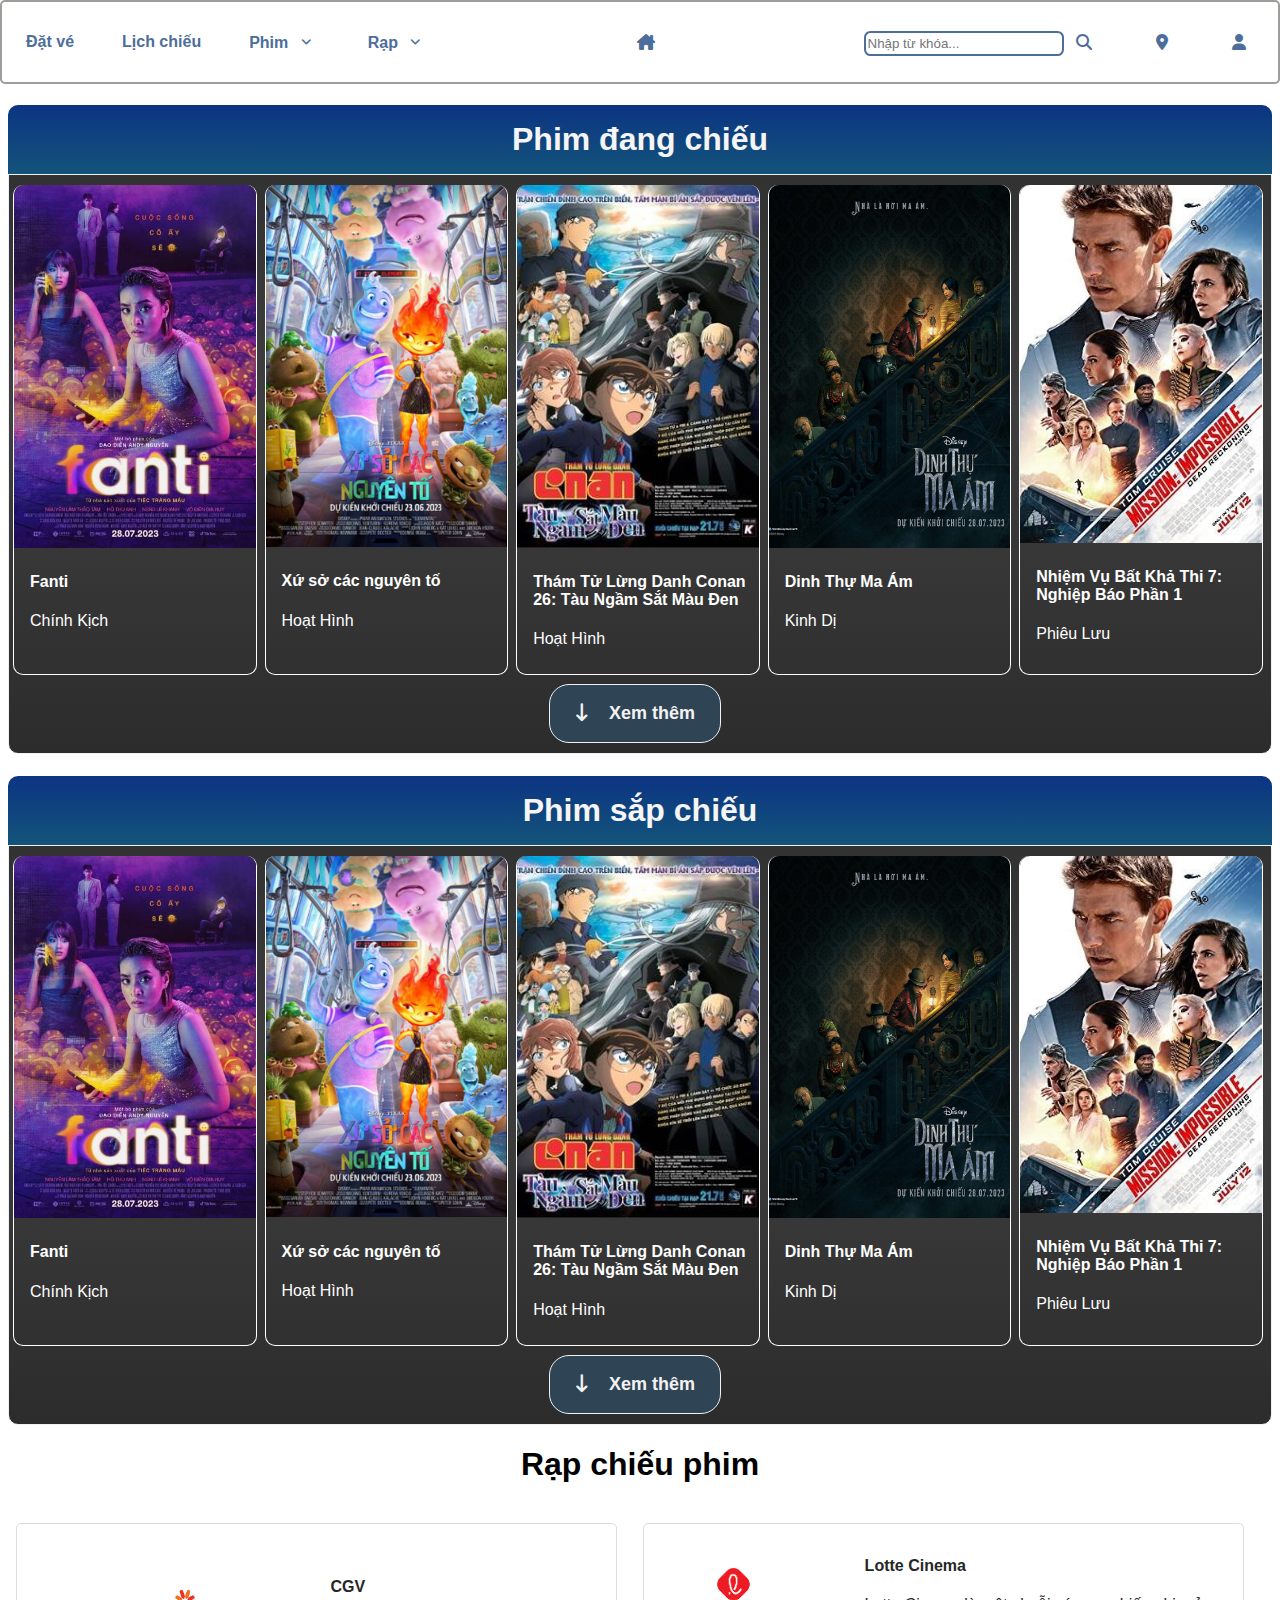
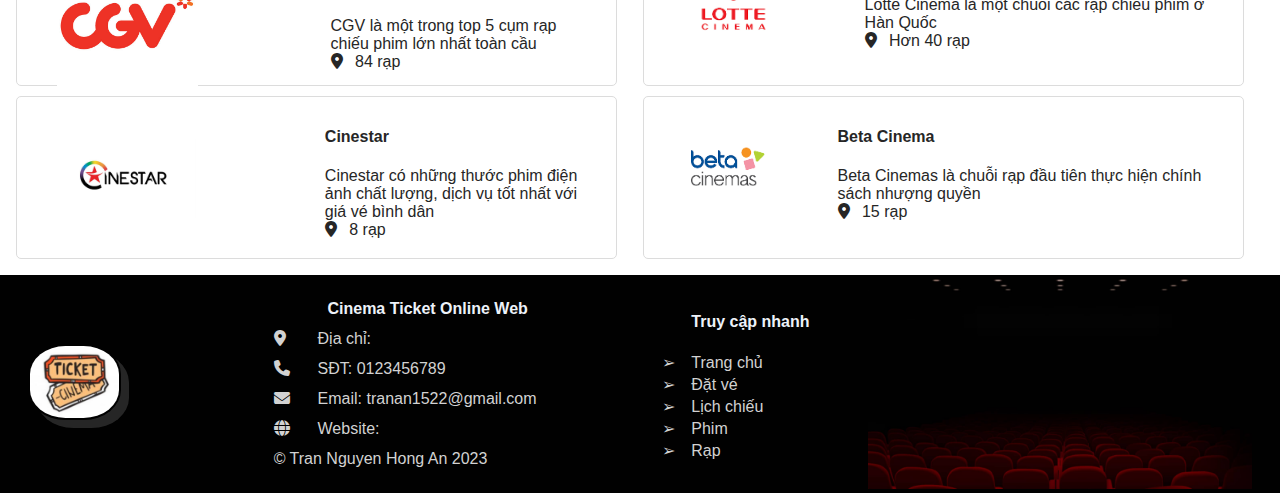
==== index.html @ 23fdff4d "update index2" ====
<!DOCTYPE html>
<html lang="en">
<head>
    <meta charset="UTF-8">
    <meta name="viewport" content="width=device-width, initial-scale=1.0">
    <meta http-equiv="refesh" content="1800">
    <meta name="keywords" content="vé xem phim online, đặt vé phim trực tuyến, mua vé xem phim, vé xem phim trực tuyến"/>
    <meta name="description" content="Đặt vé xem phim trực tuyến"/>
    <title>Cinema Ticket Online Web</title>
    <link rel="shotcut icon" href="imanges/iconTicket.png"/>
    <link href="css/index.css" rel="stylesheet"/>
    <link href="https://cdnjs.cloudflare.com/ajax/libs/font-awesome/6.4.0/css/all.min.css" rel="stylesheet"/>
    <script src="js/code.jquery.com_jquery-3.7.0.min.js"></script>
    <script src="js/default.js"></script>
</head>

<body>
    <a href="javascript:;" id="go">
        <i class="fa-solid fa-arrow-turn-up fa-xl"></i>
    </a>
    <nav class="flex between" id="menu">
        <ul class="left menu flex">
            <li><a href="#">Đặt vé</a></li>
            <li><a href="#">Lịch chiếu</a></li>
            <li class="sub">
                <a href="#">Phim 
                    <i class="fa-solid fa-angle-down fa-xs"></i>
                </a>

                <ul class="submenu menu">
                    <li><a href="#">Phim đang chiếu</a></li>
                    <li><a href="#">Phim sắp chiếu</a></li>
                </ul>
            </li>
            <li class="sub">
                <a href="#">Rạp
                    <i class="fa-solid fa-angle-down fa-xs"></i>
                </a>

                <ul class="submenu menu">
                    <li><a href="#">CGV</a></li>
                    <li><a href="#">Lotte Cinema</a></li>
                </ul>
                
            </li>
        </ul>

        <ul class="menu">
            <li>
                <a href="#">
                    <i class="fa-solid fa-house-chimney"></i></a></li>
        </ul>

        <ul class="right menu flex">
            <li class="search">
                <a href="#">
                    <input type="search" placeholder="Nhập từ khóa..."/>
                    <i class="fa-solid fa-magnifying-glass"></i>
                </a>
            </li>
            <li><a href="#"><i class="fa-solid fa-location-dot"></i></a></li>
            <li><a href="#"><i class="fa-solid fa-user"></i></a></li>
        </ul>
    </nav>
    <main>
        <section>
            <h1 class="subject">Phim đang chiếu</h1>
            <div class="movies flex">
                <div class="movie">
                    <a href="#">
                        <div>
                            <div><img src="imanges/movies/Fanti.jpeg" alt="Film"/></div>
                            <div class="content-mv">
                                <h4>Fanti</h4>
                                <div>Chính Kịch</div>
                            </div>
                        </div>
                    </a>
                </div>
                
                <div class="movie">
                    <a href="#">
                        <div>
                            <div><img src="imanges/movies/XSCNT.jpg" alt="Film"/></div>
                            <div class="content-mv">
                                <h4>Xứ sở các nguyên tố</h4>
                                <div>Hoạt Hình</div>
                            </div>
                        </div>
                    </a>
                </div>

                <div class="movie">
                    <a href="#">
                        <div>
                            <div><img src="imanges/movies/TTLDCN.jpg" alt="Film"/></div>
                            <div class="content-mv">
                                <h4>Thám Tử Lừng Danh Conan 26: Tàu Ngầm Sắt Màu Đen</h4>
                                <div>Hoạt Hình</div>
                            </div>
                        </div>
                    </a>
                </div>

                <div class="movie">

                    <a href="#">
                        <div>
                            <div><img src="imanges/movies/DTMA.jpg" alt="Film"/></div>
                            <div class="content-mv">
                                <h4>Dinh Thự Ma Ám</h4>
                                <div>Kinh Dị</div>
                            </div>
                        </div>
                    </a>
                </div>

                <div class="movie">
                    <a href="#">
                        <div>
                            <div><img src="imanges/movies/NVBKT.jpg" alt="Film"/></div>
                            <div class="content-mv">
                                <h4>Nhiệm Vụ Bất Khả Thi 7: Nghiệp Báo Phần 1</h4>
                                <div>Phiêu Lưu</div>
                            </div>
                        </div>
                    </a>
                </div>

                <div class="btn"><a href="#">
                    <button type="button" class="flex">
                        <div><i class="fa-solid fa-arrow-down-long"></i></div>
                        &nbsp;&nbsp;&nbsp;&nbsp;Xem thêm</button></a>
                </div>
            </div>
        </section>

        <section>
            <h1 class="subject">Phim sắp chiếu</h1>
            <div class="movies flex">
                <div class="movie">
                    <a href="#">
                        <div>
                            <div><img src="imanges/movies/Fanti.jpeg" alt="Film"/></div>
                            <div class="content-mv">
                                <h4>Fanti</h4>
                                <div>Chính Kịch</div>
                            </div>
                        </div>
                    </a>
                </div>
                
                <div class="movie">
                    <a href="#">
                        <div>
                            <div><img src="imanges/movies/XSCNT.jpg" alt="Film"/></div>
                            <div class="content-mv">
                                <h4>Xứ sở các nguyên tố</h4>
                                <div>Hoạt Hình</div>
                            </div>
                        </div>
                    </a>
                </div>

                <div class="movie">
                    <a href="#">
                        <div>
                            <div><img src="imanges/movies/TTLDCN.jpg" alt="Film"/></div>
                            <div class="content-mv">
                                <h4>Thám Tử Lừng Danh Conan 26: Tàu Ngầm Sắt Màu Đen</h4>
                                <div>Hoạt Hình</div>
                            </div>
                        </div>
                    </a>
                </div>

                <div class="movie">
                    <a href="#">
                        <div>
                            <div><img src="imanges/movies/DTMA.jpg" alt="Film"/></div>
                            <div class="content-mv">
                                <h4>Dinh Thự Ma Ám</h4>
                                <div>Kinh Dị</div>
                            </div>
                        </div>
                    </a>
                </div>

                <div class="movie">
                    <a href="#">
                        <div>
                            <div><img src="imanges/movies/NVBKT.jpg" alt="Film"/></div>
                            <div class="content-mv">
                                <h4>Nhiệm Vụ Bất Khả Thi 7: Nghiệp Báo Phần 1</h4>
                                <div>Phiêu Lưu</div>
                            </div>
                        </div>
                    </a>
                </div>
                
                <div class="btn"><a href="#">
                    <button type="button" class="flex">
                        <div><i class="fa-solid fa-arrow-down-long"></i></div>
                        &nbsp;&nbsp;&nbsp;&nbsp;Xem thêm</button></a>
                </div>
            </div>
        </section>

        <section>
            <h1 style="text-align: center;">Rạp chiếu phim</h1>
            <div>
                <div class="cinemas flex between">
                    <div class="cinema">
                        <a href="#">
                            <div class="flex">
                                <div><img src="imanges/cinemas/CGV.jpg" alt="CGV"/></div>
                                <div class="content-cm">
                                    <h4>CGV</h4>
                                    <div>CGV là một trong top 5 cụm rạp chiếu phim lớn nhất toàn cầu</div>
                                    <div><i class="fa-solid fa-location-dot"></i>&ensp; 84 rạp</div>
                                </div>
                            </div>
                        </a>
                    </div>

                    <div class="cinema">
                        <a href="#">
                            <div class="flex">
                                <div><img src="imanges/cinemas/lotte.png" alt="Lotte"/></div>
                                <div class="content-cm">
                                    <h4>Lotte Cinema</h4>
                                    <div>Lotte Cinema là một chuỗi các rạp chiếu phim ở Hàn Quốc</div>
                                    <div><i class="fa-solid fa-location-dot"></i>&ensp; Hơn 40 rạp</div>
                                </div>
                            </div>
                        </a>
                    </div>

                    <div class="cinema">
                        <a href="#">
                            <div class="flex">
                                <div><img src="imanges/cinemas/cinestar.jpg" alt="Cinestar"/></div>
                                <div class="content-cm">
                                    <h4>Cinestar</h4>
                                    <div>Cinestar có những thước phim điện ảnh chất lượng, dịch vụ tốt nhất với giá vé bình dân</div>
                                    <div><i class="fa-solid fa-location-dot"></i>&ensp; 8 rạp</div>
                                </div>
                            </div>
                        </a>
                    </div>

                    <div class="cinema">
                        <a href="#">
                            <div class="flex">
                                <div><img src="imanges/cinemas/beta.png" alt="Beta Cinema"/></div>
                                <div class="content-cm">
                                    <h4>Beta Cinema</h4>
                                    <div>Beta Cinemas là chuỗi rạp đầu tiên thực hiện chính sách nhượng quyền</div>
                                    <div><i class="fa-solid fa-location-dot"></i>&ensp; 15 rạp</div>
                                </div>
                            </div>
                        </a>
                    </div>
                </div>
            </div>
        </section>
    </main>
    <aside></aside>
    <footer>
        <div class="flex">
            <div class="imgFooter"><img src="imanges/logo.jpg" alt="LOGO"></div>

            <div>
                <table>
                    <tr>
                       <th colspan="2" style="color: #edf2f9;">Cinema Ticket Online Web</th>
                    </tr>
                    <tr>
                        <td><i class="fa-solid fa-location-dot"></i></td>
                        <td>&ensp; Địa chỉ: </td>
                    </tr>
                    <tr>
                        <td><i class="fa-solid fa-phone"></i></td>
                        <td>&ensp; SĐT: 0123456789</td>
                    </tr>
                    <tr>
                        <td><i class="fa-solid fa-envelope"></i></td>
                        <td><a href="mailto:tranan1522@gmail.com" class="link">&ensp; Email: tranan1522@gmail.com</a></td>
                    </tr>
                    <tr>
                        <td><i class="fa-solid fa-globe"></i></td>
                        <td><a href="#" class="link">&ensp; Website: </a></td>
                    </tr>
                    <tr><td colspan="2">&copy; Tran Nguyen Hong An 2023</td></tr>
                </table>
            </div>

            <div>
                <ul class="list-ft">
                    <li><h4>Truy cập nhanh</h4></li>
                    <li><a href="#">Trang chủ</a></li>
                    <li><a href="#">Đặt vé</a></li>
                    <li><a href="#">Lịch chiếu</a></li>
                    <li><a href="#">Phim</a></li>
                    <li><a href="#">Rạp</a></li>
                </ul>
            </div>

            <div class="footer"><img src="imanges/rapPhim.jpg" alt="cinema" id="cinema"></div>
        </div>
    </footer>
</body>

</html>
---- css/index.css ----
body {
    font-family: Arial, Helvetica, sans-serif;
    margin: 0;
}

nav {
    border: 2px solid #9e9d99;
    border-radius: 5px;
    background-color: white;
}

.flex {
    display: flex;
    align-items: center;
}

.between {
    justify-content: space-between;
}

/*MENU*/
ul.menu {
    list-style-type: none;
    text-align: center;
    margin: 0;
    padding: 0;
}

ul.menu > li > a {
    display: block;
    padding: 1.5rem;
    text-decoration: none;
    color: #4d6e9b;
    font-weight: bold;
    
}

/*hover*/
ul.menu > li > a:hover {
    color: #265078;
    font-size: larger;
    font-weight: bolder;
}

ul > li > a > i.fa-solid {
    color: #4d6e9b;
    padding: 0.5rem;
}

ul > li > a:hover i.fa-solid {
    color: #265078;
}

/*submenu*/
ul.submenu { 
    display: none;
    position: absolute;
    background-color: #f3f1f4 !important;
    width: 200px;
    border-radius: 2rem;
    text-align: left;
    z-index: 2;
}

.submenu::after {
    border-style: solid;
    border-color: transparent transparent #f3f1f4 transparent;
    border-width: 10px;
    position: absolute;
    bottom: 100%;
    content: "";
    width: 0;
    height: 0;
    left: 34px;
}

/* chưa vào được */
ul.menu li.sub:hover ul.submenu { 
    display: block !important;
    padding: 0.375rem 1.5rem;
    clear: both;
    font-weight: initial;
    color: #6e84a3;
    white-space: nowrap;
    background-color: transparent;
    border: 0;
}

/*Search*/
ul > li.search  > a > input{
    border-radius: 0.4rem ;
    width: 200px;
    height: 25px;
    border-style: solid;
    border-color: #4d6e9b;
}

ul > li.search  > a:hover > input{
    border-color: #265078;
    border-width: 2.5px;
}

/*movies*/
section {
    margin: 8px;
}

div.movies {
    background: linear-gradient(to bottom, #323232 0%, #3F3F3F 40%, #1C1C1C 150%), linear-gradient(to top, rgba(255,255,255,0.40) 0%, rgba(0,0,0,0.25) 200%);
    border: 1px solid #edf2f9;
    border-radius: 0 0 10px 10px;
    flex-wrap: wrap;
}

div.movie {
    box-sizing: border-box;
    width: 19.3%;
    border: 1px solid white ;
    border-radius: 10px;
    height: 490px;
    margin: 4px;
    margin-top: 10px;
    border-top: transparent;
}

div.movie img {
    width: 100%;
    border-radius: 10px 10px 0 0;
    border-style: none;
}

div.movie a {
    text-decoration: none;
    color: white;
}

div.content-mv {
    padding-left: 1rem;
}

/*subject*/
.subject {
    text-align: center;
    background-image: linear-gradient(to top, #13547a 0%, #0c3483 100%);
    color: whitesmoke;
    margin-bottom: 0;
    padding: 1rem;
    border-bottom: none;
    border-radius: 10px 10px 0 0;
}

/*btn-more*/
div.movies > div.btn > a > button {
    color: #f2f2f2;
    font-weight: bold;
    font-size: large;
    padding: 18px 25px;
    margin-top: 5px;
    margin-bottom: 10px;
    margin-left: 540px;
    background-color: #2f4455;
    border-radius: 20px;
    border: 1px solid  #edf2f9;
}

div.btn  a {
    text-decoration: none;
    
}

i.fa-arrow-down-long {
    animation: more 1s infinite;
}

@keyframes more {
    0%, 100% {
        transform: translateY(-30%);
        animation-timing-function: cubic-bezier(.8,0,1,1);
    }
  
    50% {
        transform: none;
        animation-timing-function: cubic-bezier(0,0,.2,1);
    }
}

/* go to top */
#go {
    display: block;
    padding: 1rem;
    right: 10px;
    bottom: 10px;
    position: fixed;
    background-color: whitesmoke;
    border-radius: 50%;
    box-shadow: 0.35em 0.35em 0 0 rgba(15, 28, 63, 0.125);
    border: 1px solid #edf2f9;
}

#go i {
    color: #6f2232;
}

/*footer*/
footer {
    background-color: #010101;
    color: #d2d2d2;
}

footer div {
    justify-content: space-around;
}

div.imgFooter {
    width: 14%;
}

div.imgFooter img{
    width: 50%;
    border-radius: 40%;
    border: 2px solid transparent;
    box-shadow: 0.5em 0.5em 0 0 #262626;
}

ul.list-ft > li:first-child{
    list-style-type: none;
    color: #edf2f9;
}

ul.list-ft > li {
    list-style-type: "\27A2 \2003";
    margin: 3px;
}

.list-ft > li > a {
    text-decoration: none;
    color: #d2d2d2;
}

.list-ft > li > a:hover {
    color: #edf2f9;
    font-weight: bold;
}

div.footer {
    width: 30%;
}

div.footer img{
    width: 100%;
}

table {
    border-spacing: 10px;
    width: 330px;
}

a.link {
    text-decoration: none;
    color: #d2d2d2;
}

a.link:hover {
    color: #edf2f9;
    font-weight: bold;
}

/*cinema*/
div.cinemas {
    padding: 8px;
    flex-wrap: wrap;
}

div.cinema {
    width: 48%;
    justify-content: space-around;
    border: 1px solid gainsboro;
    border-radius: 5px;
    padding-bottom: 10px;
    padding-top: 10px;
    margin-right: 20px;
    margin-top: 10px;
    height: 141px;
}

div.cinema  img {
    width: 45%;
    border-radius: 10px 10px 0 0;
    padding-left: 40px;
    padding-top: 15px;
}

div.cinema a {
    text-decoration: none;
    color: #262626;
}

div.content-cm {
    padding-right: 2rem;
}
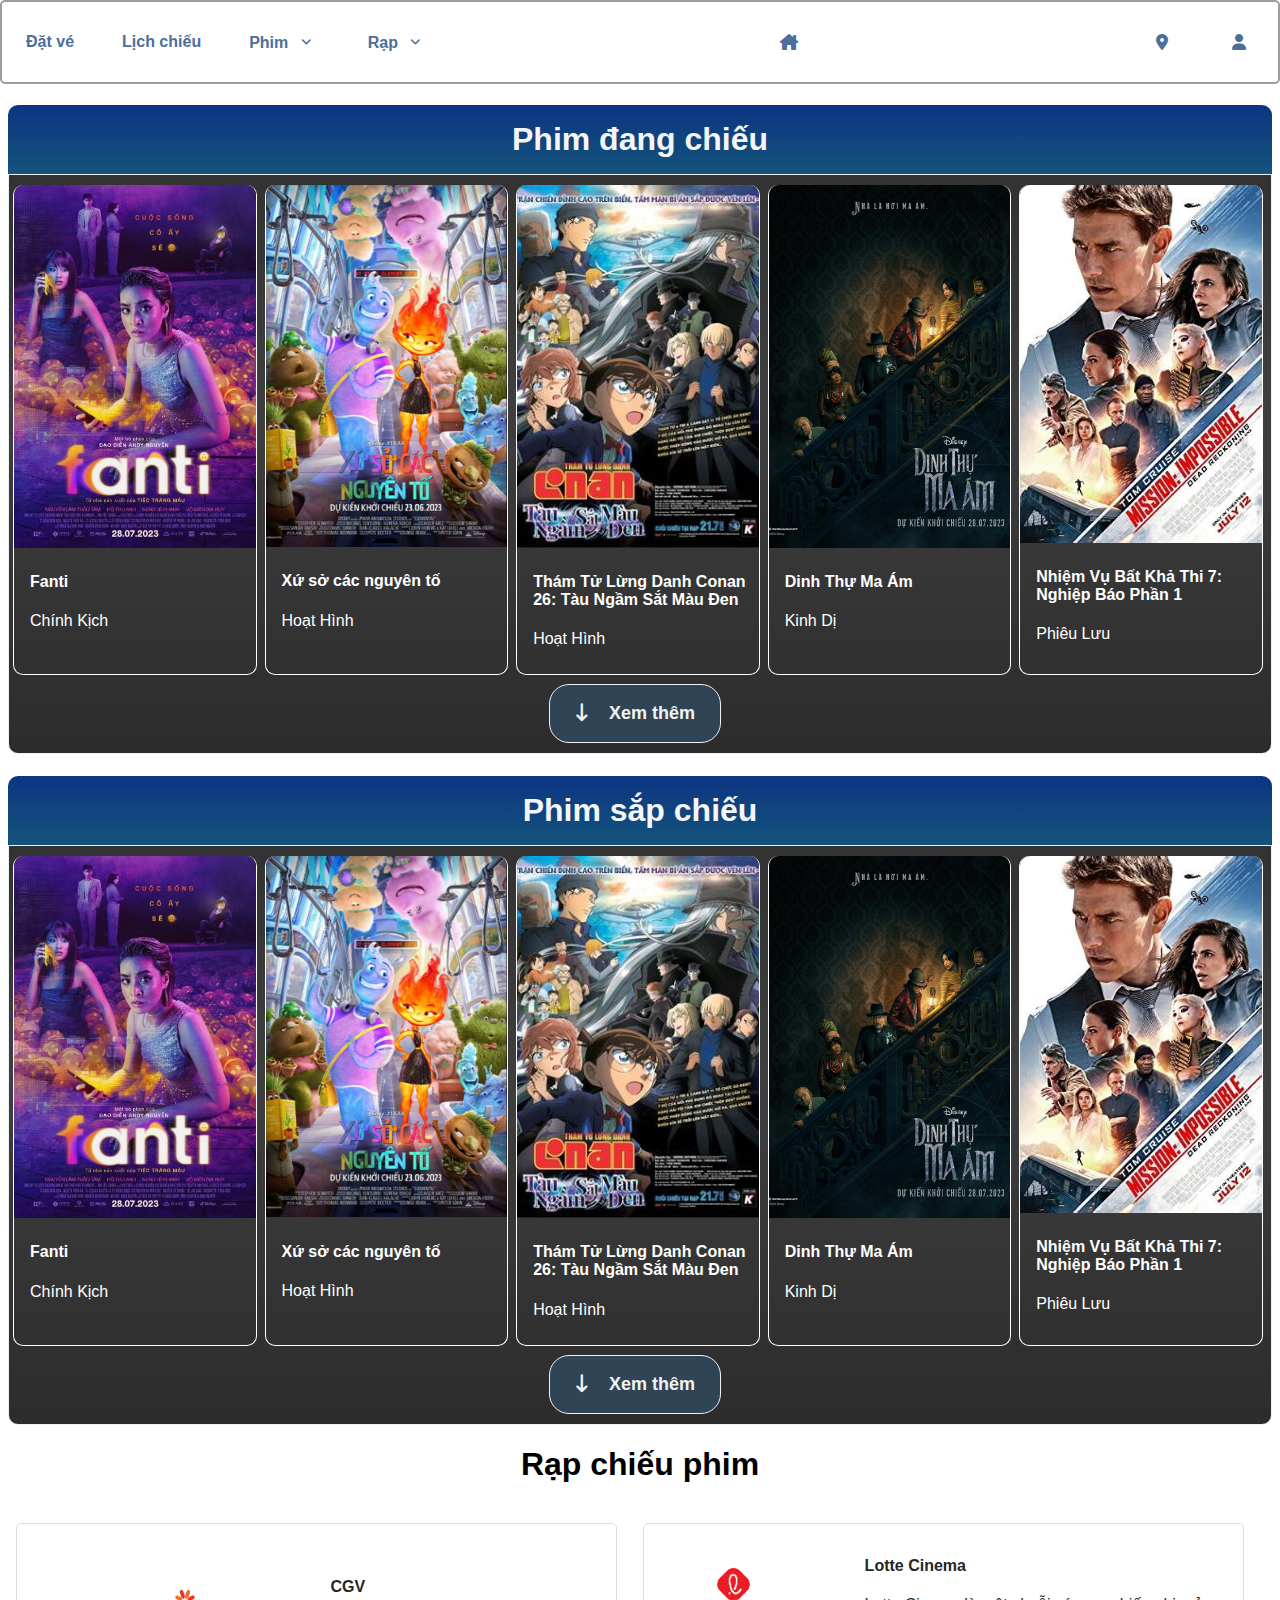
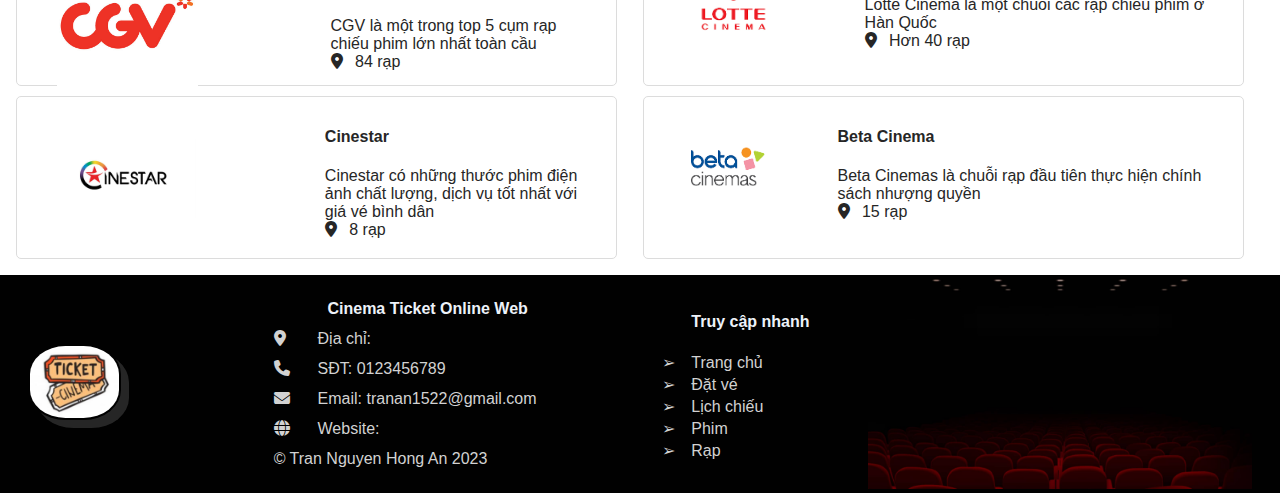
==== commit 5e4cd8a8: "update index1.html" ====
--- a/index.html
+++ b/index.html
@@ -52,12 +52,6 @@
         </ul>
 
         <ul class="right menu flex">
-            <li class="search">
-                <a href="#">
-                    <input type="search" placeholder="Nhập từ khóa..."/>
-                    <i class="fa-solid fa-magnifying-glass"></i>
-                </a>
-            </li>
             <li><a href="#"><i class="fa-solid fa-location-dot"></i></a></li>
             <li><a href="#"><i class="fa-solid fa-user"></i></a></li>
         </ul>
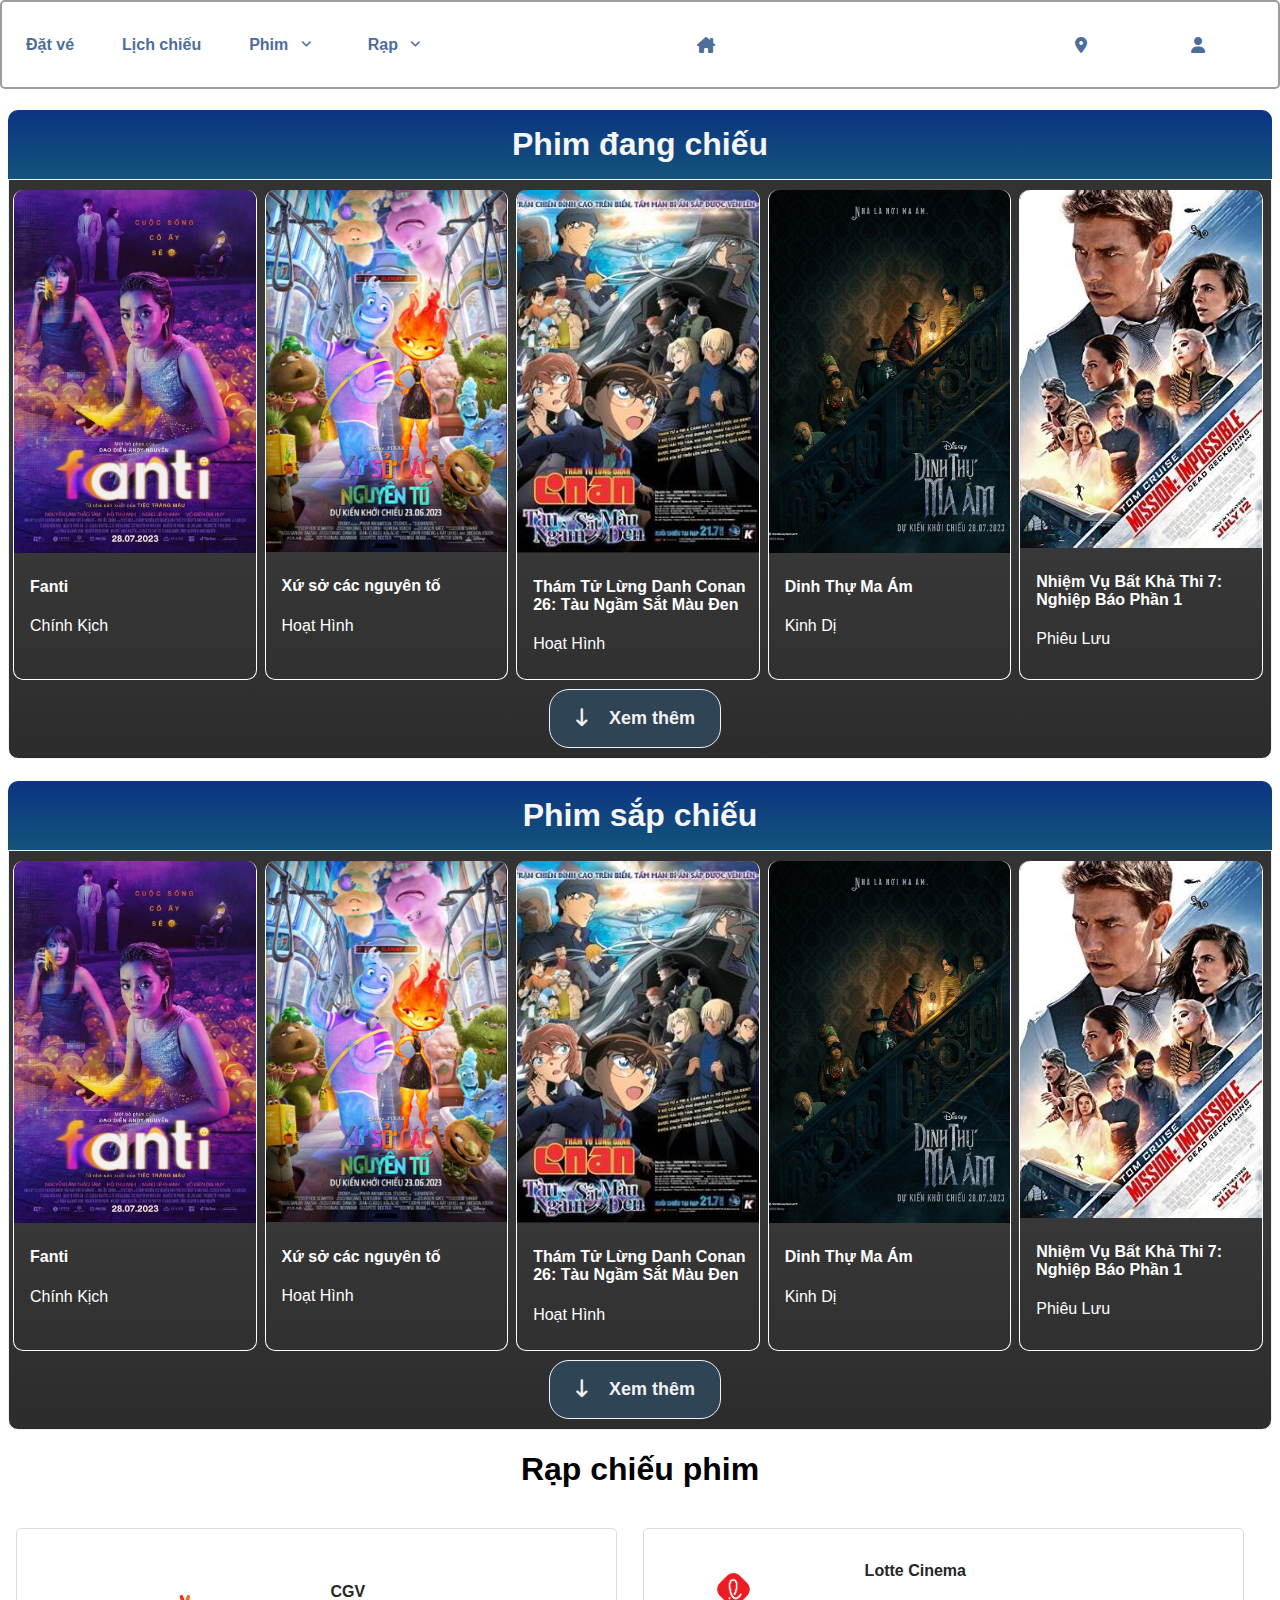
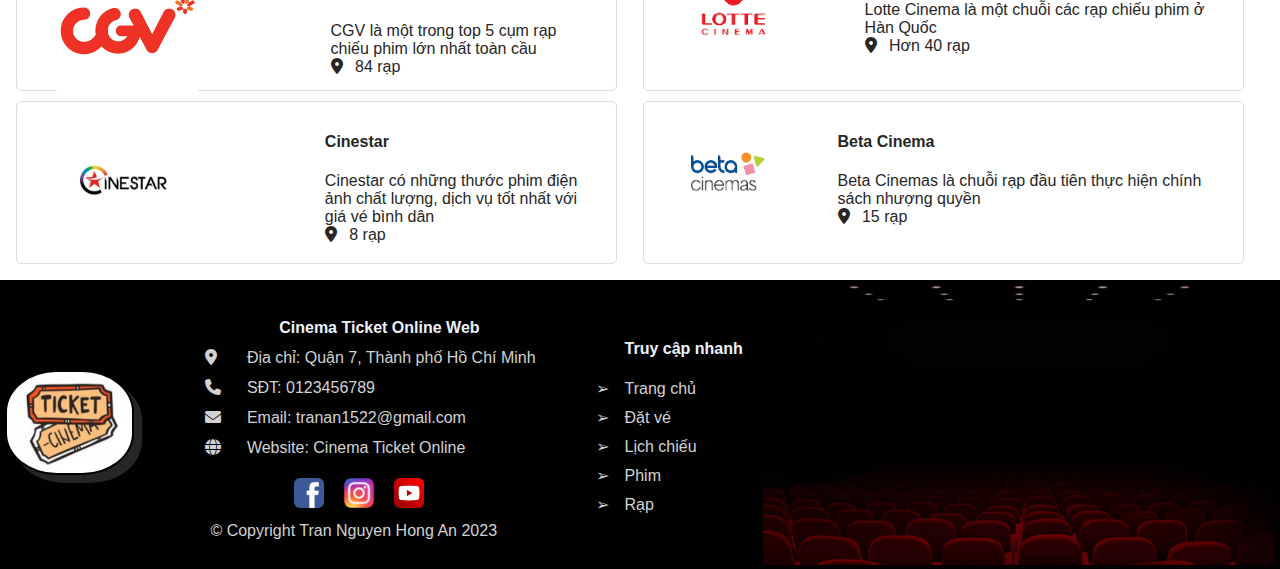
==== commit 543cac90: "update footer" ====
--- a/index.html
+++ b/index.html
@@ -8,6 +8,7 @@
     <meta name="description" content="Đặt vé xem phim trực tuyến"/>
     <title>Cinema Ticket Online Web</title>
     <link rel="shotcut icon" href="imanges/iconTicket.png"/>
+    <link href="css/default.css" rel="stylesheet"/>
     <link href="css/index.css" rel="stylesheet"/>
     <link href="https://cdnjs.cloudflare.com/ajax/libs/font-awesome/6.4.0/css/all.min.css" rel="stylesheet"/>
     <script src="js/code.jquery.com_jquery-3.7.0.min.js"></script>
@@ -15,9 +16,12 @@
 </head>
 
 <body>
-    <a href="javascript:;" id="go">
-        <i class="fa-solid fa-arrow-turn-up fa-xl"></i>
-    </a>
+    <div>
+        <a href="javascript:;" id="go">
+            <i class="fa-solid fa-arrow-turn-up fa-xl"></i>
+        </a>
+    </div>
+
     <nav class="flex between" id="menu">
         <ul class="left menu flex">
             <li><a href="#">Đặt vé</a></li>
@@ -260,6 +264,7 @@
         </section>
     </main>
     <aside></aside>
+
     <footer>
         <div class="flex">
             <div class="imgFooter"><img src="imanges/logo.jpg" alt="LOGO"></div>
@@ -271,7 +276,7 @@
                     </tr>
                     <tr>
                         <td><i class="fa-solid fa-location-dot"></i></td>
-                        <td>&ensp; Địa chỉ: </td>
+                        <td>&ensp; Địa chỉ: Quận 7, Thành phố Hồ Chí Minh</td>
                     </tr>
                     <tr>
                         <td><i class="fa-solid fa-phone"></i></td>
@@ -283,10 +288,17 @@
                     </tr>
                     <tr>
                         <td><i class="fa-solid fa-globe"></i></td>
-                        <td><a href="#" class="link">&ensp; Website: </a></td>
-                    </tr>
-                    <tr><td colspan="2">&copy; Tran Nguyen Hong An 2023</td></tr>
+                        <td><a href="https://hongan1522.github.io/CinemaTicketOnl/" class="link">&ensp; Website: Cinema Ticket Online</a></td>
+                    </tr>
                 </table>
+
+                <ul class="imgF flex">
+                    <li><a href="#"><img src="imanges/footer/fb.webp" alt="Facebook"></a></li>
+                    <li><a href="#"><img src="imanges/footer/ins.png" alt="Instagram"></a></li>
+                    <li><a href="#"><img src="imanges/footer/yt.jpg" alt="Youtube"></a></li>
+                </ul>
+
+                <div>&emsp;&copy; Copyright Tran Nguyen Hong An 2023</div>
             </div>
 
             <div>
--- a/css/default.css
+++ b/css/default.css
@@ -0,0 +1,222 @@
+body {
+    font-family: Arial, Helvetica, sans-serif;
+    margin: 0;
+}
+
+nav {
+    border: 2px solid #9e9d99;
+    border-radius: 5px;
+    background-color: white;
+    height: 85px;
+}
+
+.flex {
+    display: flex;
+    align-items: center;
+}
+
+.between {
+    justify-content: space-between;
+}
+
+/*MENU*/
+ul.menu {
+    list-style-type: none;
+    text-align: center;
+    margin: 0;
+    padding: 0;
+}
+
+ul.menu > li > a {
+    display: block;
+    padding: 1.5rem;
+    text-decoration: none;
+    color: #4d6e9b;
+    font-weight: bold;
+    
+}
+
+/*hover*/
+ul.menu > li > a:hover {
+    color: #265078;
+    font-size: larger;
+    font-weight: bolder;
+}
+
+ul > li > a > i.fa-solid {
+    color: #4d6e9b;
+    padding: 0.5rem;
+}
+
+ul > li > a:hover i.fa-solid {
+    color: #265078;
+}
+
+ul.left {
+    width: 50%;
+}
+
+ul.right {
+    width: 20%;
+    margin-left: 250px;
+}
+
+ul.right > li {
+    margin: 20px;
+}
+
+/*submenu*/
+ul.submenu { 
+    display: none;
+    position: absolute;
+    background-color: #f3f1f4 !important;
+    width: 200px;
+    border-radius: 2rem;
+    text-align: left;
+    z-index: 2;
+}
+
+.submenu::after {
+    border-style: solid;
+    border-color: transparent transparent #f3f1f4 transparent;
+    border-width: 10px;
+    position: absolute;
+    bottom: 100%;
+    content: "";
+    width: 0;
+    height: 0;
+    left: 34px;
+}
+
+ul.menu li.sub:hover ul.submenu { 
+    display: block !important;
+    padding: 0.375rem 1.5rem;
+    clear: both;
+    font-weight: initial;
+    color: #6e84a3;
+    white-space: nowrap;
+    background-color: transparent;
+    border: 0;
+}
+
+/* go to top */
+#go {
+    display: block;
+    padding: 1rem;
+    right: 10px;
+    bottom: 10px;
+    position: fixed;
+    background-color: whitesmoke;
+    border-radius: 50%;
+    box-shadow: 0.35em 0.35em 0 0 rgba(15, 28, 63, 0.125);
+    border: 1px solid #edf2f9;
+}
+
+#go i {
+    color: #6f2232;
+}
+
+/*footer*/
+footer {
+    background-color: #010101;
+    color: #d2d2d2;
+}
+
+footer div {
+    justify-content: space-around;
+}
+
+div.imgFooter {
+    width: 14%;
+}
+
+div.imgFooter img{
+    width: 70%;
+    border-radius: 40%;
+    border: 2px solid transparent;
+    box-shadow: 0.5em 0.5em 0 0 #262626;
+}
+
+/**/
+
+ul.list-ft > li:first-child{
+    list-style-type: none;
+    color: #edf2f9;
+}
+
+ul.list-ft > li {
+    list-style-type: "\27A2 \2003";
+    margin: 10px;
+}
+
+.list-ft > li > a {
+    text-decoration: none;
+    color: #d2d2d2;
+}
+
+.list-ft > li > a:hover {
+    color: #edf2f9;
+    font-weight: bold;
+}
+
+div.footer {
+    width: 40%;
+}
+
+div.footer img{
+    width: 100%;
+    padding-bottom: auto;
+}
+
+table {
+    border-spacing: 10px;
+    width: 370px;
+}
+
+a.link {
+    text-decoration: none;
+    color: #d2d2d2;
+}
+
+a.link:hover {
+    color: #edf2f9;
+    font-weight: bold;
+}
+
+/**/
+ul.imgF > li>  a > img {
+    width: 30px;
+    height: 30px;
+    border-radius: 6px;
+    margin: 10px;
+}
+
+ul.imgF > li {
+    list-style-type: none;
+}
+
+ul.imgF > li:last-child {
+    display: block !important;
+}
+
+ul.imgF {
+    margin: 0;
+    margin-left: 50px;
+}
+
+ul.imgF > li>  a:hover > img {
+    animation: scale .5s 1;
+}
+
+@keyframes scale {
+    from {
+        width: 30px;
+        height: 30px;
+        border-radius: 6px;
+    }
+    to {
+        width: 35px;
+        height: 35px;
+        border-radius: 7px;
+    }
+}--- a/css/index.css
+++ b/css/index.css
@@ -1,105 +1,3 @@
-body {
-    font-family: Arial, Helvetica, sans-serif;
-    margin: 0;
-}
-
-nav {
-    border: 2px solid #9e9d99;
-    border-radius: 5px;
-    background-color: white;
-}
-
-.flex {
-    display: flex;
-    align-items: center;
-}
-
-.between {
-    justify-content: space-between;
-}
-
-/*MENU*/
-ul.menu {
-    list-style-type: none;
-    text-align: center;
-    margin: 0;
-    padding: 0;
-}
-
-ul.menu > li > a {
-    display: block;
-    padding: 1.5rem;
-    text-decoration: none;
-    color: #4d6e9b;
-    font-weight: bold;
-    
-}
-
-/*hover*/
-ul.menu > li > a:hover {
-    color: #265078;
-    font-size: larger;
-    font-weight: bolder;
-}
-
-ul > li > a > i.fa-solid {
-    color: #4d6e9b;
-    padding: 0.5rem;
-}
-
-ul > li > a:hover i.fa-solid {
-    color: #265078;
-}
-
-/*submenu*/
-ul.submenu { 
-    display: none;
-    position: absolute;
-    background-color: #f3f1f4 !important;
-    width: 200px;
-    border-radius: 2rem;
-    text-align: left;
-    z-index: 2;
-}
-
-.submenu::after {
-    border-style: solid;
-    border-color: transparent transparent #f3f1f4 transparent;
-    border-width: 10px;
-    position: absolute;
-    bottom: 100%;
-    content: "";
-    width: 0;
-    height: 0;
-    left: 34px;
-}
-
-/* chưa vào được */
-ul.menu li.sub:hover ul.submenu { 
-    display: block !important;
-    padding: 0.375rem 1.5rem;
-    clear: both;
-    font-weight: initial;
-    color: #6e84a3;
-    white-space: nowrap;
-    background-color: transparent;
-    border: 0;
-}
-
-/*Search*/
-ul > li.search  > a > input{
-    border-radius: 0.4rem ;
-    width: 200px;
-    height: 25px;
-    border-style: solid;
-    border-color: #4d6e9b;
-}
-
-ul > li.search  > a:hover > input{
-    border-color: #265078;
-    border-width: 2.5px;
-}
-
 /*movies*/
 section {
     margin: 8px;
@@ -184,87 +82,6 @@
     }
 }
 
-/* go to top */
-#go {
-    display: block;
-    padding: 1rem;
-    right: 10px;
-    bottom: 10px;
-    position: fixed;
-    background-color: whitesmoke;
-    border-radius: 50%;
-    box-shadow: 0.35em 0.35em 0 0 rgba(15, 28, 63, 0.125);
-    border: 1px solid #edf2f9;
-}
-
-#go i {
-    color: #6f2232;
-}
-
-/*footer*/
-footer {
-    background-color: #010101;
-    color: #d2d2d2;
-}
-
-footer div {
-    justify-content: space-around;
-}
-
-div.imgFooter {
-    width: 14%;
-}
-
-div.imgFooter img{
-    width: 50%;
-    border-radius: 40%;
-    border: 2px solid transparent;
-    box-shadow: 0.5em 0.5em 0 0 #262626;
-}
-
-ul.list-ft > li:first-child{
-    list-style-type: none;
-    color: #edf2f9;
-}
-
-ul.list-ft > li {
-    list-style-type: "\27A2 \2003";
-    margin: 3px;
-}
-
-.list-ft > li > a {
-    text-decoration: none;
-    color: #d2d2d2;
-}
-
-.list-ft > li > a:hover {
-    color: #edf2f9;
-    font-weight: bold;
-}
-
-div.footer {
-    width: 30%;
-}
-
-div.footer img{
-    width: 100%;
-}
-
-table {
-    border-spacing: 10px;
-    width: 330px;
-}
-
-a.link {
-    text-decoration: none;
-    color: #d2d2d2;
-}
-
-a.link:hover {
-    color: #edf2f9;
-    font-weight: bold;
-}
-
 /*cinema*/
 div.cinemas {
     padding: 8px;
@@ -285,7 +102,6 @@
 
 div.cinema  img {
     width: 45%;
-    border-radius: 10px 10px 0 0;
     padding-left: 40px;
     padding-top: 15px;
 }
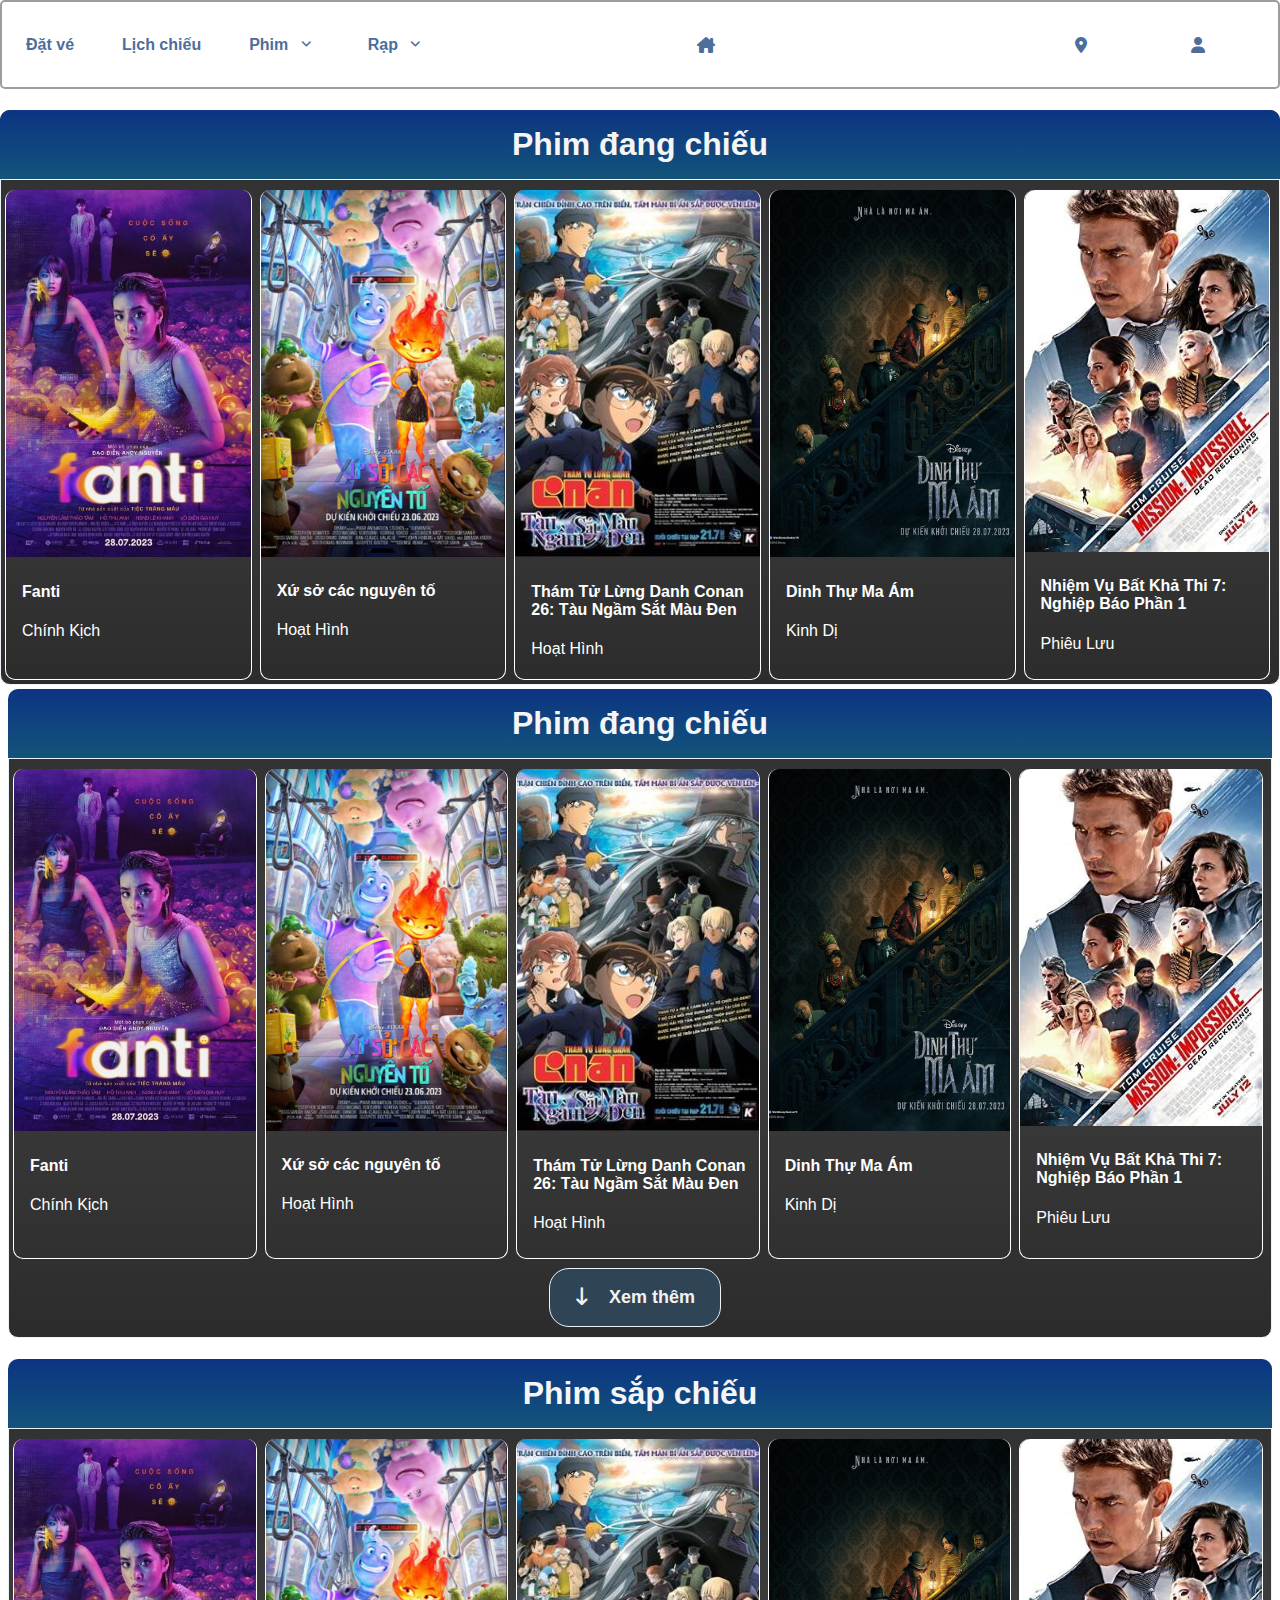
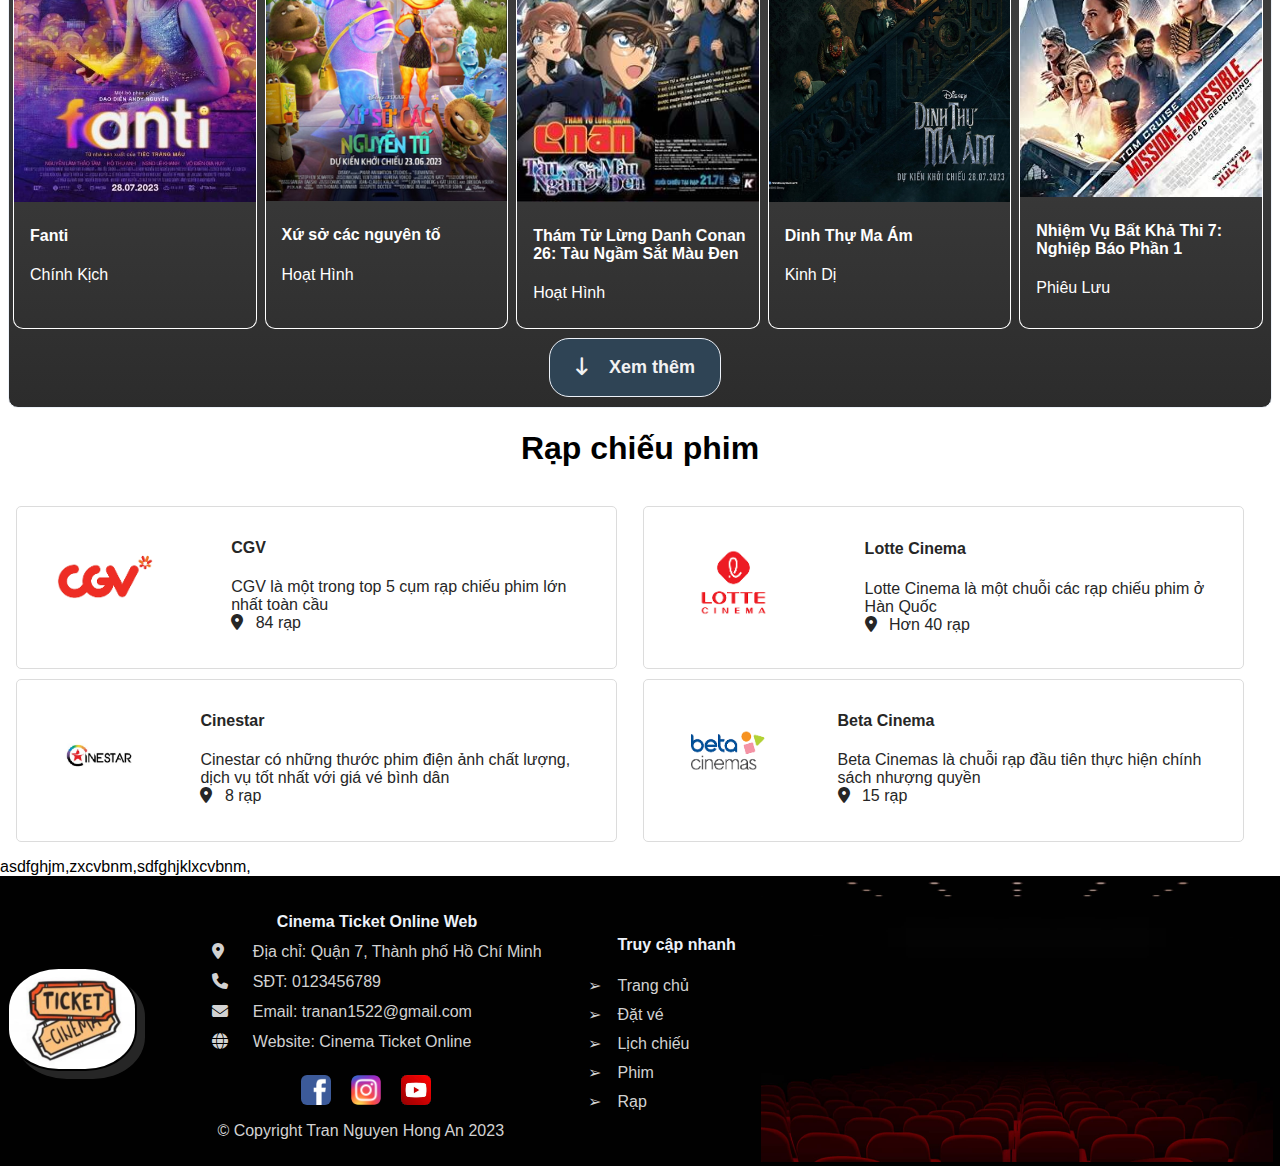
==== commit 1710666b: "update index1" ====
--- a/index.html
+++ b/index.html
@@ -16,11 +16,9 @@
 </head>
 
 <body>
-    <div>
-        <a href="javascript:;" id="go">
-            <i class="fa-solid fa-arrow-turn-up fa-xl"></i>
-        </a>
-    </div>
+    <a href="javascript:;" id="go">
+        <i class="fa-solid fa-arrow-turn-up fa-xl"></i>
+    </a>
 
     <nav class="flex between" id="menu">
         <ul class="left menu flex">
@@ -60,6 +58,158 @@
             <li><a href="#"><i class="fa-solid fa-user"></i></a></li>
         </ul>
     </nav>
+
+    <div class="slider">
+        <div class="slider-content" style="position: relative;">
+            <div style="position: absolute;">
+                <h1 class="subject">Phim đang chiếu</h1>
+                <div class="movies flex">
+                    <div class="movie">
+                        <a href="#">
+                            <div>
+                                <div><img src="imanges/movies/Fanti.jpeg" alt="Film"/></div>
+                                <div class="content-mv">
+                                    <h4>Fanti</h4>
+                                    <div>Chính Kịch</div>
+                                </div>
+                            </div>
+                        </a>
+                    </div>
+                    
+                    <div class="movie">
+                        <a href="#">
+                            <div>
+                                <div><img src="imanges/movies/XSCNT.jpg" alt="Film"/></div>
+                                <div class="content-mv">
+                                    <h4>Xứ sở các nguyên tố</h4>
+                                    <div>Hoạt Hình</div>
+                                </div>
+                            </div>
+                        </a>
+                    </div>
+    
+                    <div class="movie">
+                        <a href="#">
+                            <div>
+                                <div><img src="imanges/movies/TTLDCN.jpg" alt="Film"/></div>
+                                <div class="content-mv">
+                                    <h4>Thám Tử Lừng Danh Conan 26: Tàu Ngầm Sắt Màu Đen</h4>
+                                    <div>Hoạt Hình</div>
+                                </div>
+                            </div>
+                        </a>
+                    </div>
+    
+                    <div class="movie">
+                        <a href="#">
+                            <div>
+                                <div><img src="imanges/movies/DTMA.jpg" alt="Film"/></div>
+                                <div class="content-mv">
+                                    <h4>Dinh Thự Ma Ám</h4>
+                                    <div>Kinh Dị</div>
+                                </div>
+                            </div>
+                        </a>
+                    </div>
+    
+                    <div class="movie">
+                        <a href="#">
+                            <div>
+                                <div><img src="imanges/movies/NVBKT.jpg" alt="Film"/></div>
+                                <div class="content-mv">
+                                    <h4>Nhiệm Vụ Bất Khả Thi 7: Nghiệp Báo Phần 1</h4>
+                                    <div>Phiêu Lưu</div>
+                                </div>
+                            </div>
+                        </a>
+                    </div>
+    
+                    <!-- <div class="btn"><a href="#">
+                        <button type="button" class="flex">
+                            <div><i class="fa-solid fa-arrow-down-long"></i></div>
+                            &nbsp;&nbsp;&nbsp;&nbsp;Xem thêm</button></a>
+                    </div> -->
+                </div>
+            </div>
+
+            <div style="position: absolute;">
+                <h1 class="subject">Phim đang chiếu</h1>
+                <div class="movies flex">
+                    <div class="movie">
+                        <a href="#">
+                            <div>
+                                <div><img src="imanges/movies/Fanti.jpeg" alt="Film"/></div>
+                                <div class="content-mv">
+                                    <h4>Fanti</h4>
+                                    <div>Chính Kịch</div>
+                                </div>
+                            </div>
+                        </a>
+                    </div>
+                    
+                    <div class="movie">
+                        <a href="#">
+                            <div>
+                                <div><img src="imanges/movies/XSCNT.jpg" alt="Film"/></div>
+                                <div class="content-mv">
+                                    <h4>Xứ sở các nguyên tố</h4>
+                                    <div>Hoạt Hình</div>
+                                </div>
+                            </div>
+                        </a>
+                    </div>
+    
+                    <div class="movie">
+                        <a href="#">
+                            <div>
+                                <div><img src="imanges/movies/TTLDCN.jpg" alt="Film"/></div>
+                                <div class="content-mv">
+                                    <h4>Thám Tử Lừng Danh Conan 26: Tàu Ngầm Sắt Màu Đen</h4>
+                                    <div>Hoạt Hình</div>
+                                </div>
+                            </div>
+                        </a>
+                    </div>
+    
+                    <div class="movie">
+    
+                        <a href="#">
+                            <div>
+                                <div><img src="imanges/movies/DTMA.jpg" alt="Film"/></div>
+                                <div class="content-mv">
+                                    <h4>Dinh Thự Ma Ám</h4>
+                                    <div>Kinh Dị</div>
+                                </div>
+                            </div>
+                        </a>
+                    </div>
+    
+                    <div class="movie">
+                        <a href="#">
+                            <div>
+                                <div><img src="imanges/movies/NVBKT.jpg" alt="Film"/></div>
+                                <div class="content-mv">
+                                    <h4>Nhiệm Vụ Bất Khả Thi 7: Nghiệp Báo Phần 1</h4>
+                                    <div>Phiêu Lưu</div>
+                                </div>
+                            </div>
+                        </a>
+                    </div>
+    
+                    <!-- <div class="btn"><a href="#">
+                        <button type="button" class="flex">
+                            <div><i class="fa-solid fa-arrow-down-long"></i></div>
+                            &nbsp;&nbsp;&nbsp;&nbsp;Xem thêm</button></a>
+                    </div> -->
+                </div>
+            </div>
+        </div>
+    </div>
+
+    <div class="btn-slider">
+
+    </div>
+    
     <main>
         <section>
             <h1 class="subject">Phim đang chiếu</h1>
@@ -202,7 +352,7 @@
                         &nbsp;&nbsp;&nbsp;&nbsp;Xem thêm</button></a>
                 </div>
             </div>
-        </section>
+        </section> 
 
         <section>
             <h1 style="text-align: center;">Rạp chiếu phim</h1>
@@ -211,7 +361,7 @@
                     <div class="cinema">
                         <a href="#">
                             <div class="flex">
-                                <div><img src="imanges/cinemas/CGV.jpg" alt="CGV"/></div>
+                                <div><img src="imanges/cinemas/cgv.png" alt="CGV"/></div>
                                 <div class="content-cm">
                                     <h4>CGV</h4>
                                     <div>CGV là một trong top 5 cụm rạp chiếu phim lớn nhất toàn cầu</div>
@@ -263,7 +413,7 @@
             </div>
         </section>
     </main>
-    <aside></aside>
+    <aside>asdfghjm,zxcvbnm,sdfghjklxcvbnm,</aside>
 
     <footer>
         <div class="flex">
@@ -293,7 +443,7 @@
                 </table>
 
                 <ul class="imgF flex">
-                    <li><a href="#"><img src="imanges/footer/fb.webp" alt="Facebook"></a></li>
+                    <li><a href="#"><img src="imanges/footer/fb.webp" alt="Facebook"/></a></li>
                     <li><a href="#"><img src="imanges/footer/ins.png" alt="Instagram"></a></li>
                     <li><a href="#"><img src="imanges/footer/yt.jpg" alt="Youtube"></a></li>
                 </ul>
--- a/css/default.css
+++ b/css/default.css
@@ -1,13 +1,6 @@
 body {
     font-family: Arial, Helvetica, sans-serif;
     margin: 0;
-}
-
-nav {
-    border: 2px solid #9e9d99;
-    border-radius: 5px;
-    background-color: white;
-    height: 85px;
 }
 
 .flex {
@@ -170,7 +163,6 @@
 
 table {
     border-spacing: 10px;
-    width: 370px;
 }
 
 a.link {
@@ -202,6 +194,7 @@
 ul.imgF {
     margin: 0;
     margin-left: 50px;
+    height: 60px;
 }
 
 ul.imgF > li>  a:hover > img {
--- a/css/index.css
+++ b/css/index.css
@@ -1,3 +1,10 @@
+nav {
+    border: 2px solid #9e9d99;
+    border-radius: 5px;
+    background-color: white;
+    height: 85px;
+}
+
 /*movies*/
 section {
     margin: 8px;
@@ -115,7 +122,27 @@
     padding-right: 2rem;
 }
 
+/*slider*/
+.slider {
+    z-index: 89;
+}
+
+/* div.slider-content {
+    position: relative;
+}
+
+div.slider-content > div {
+    position: absolute;
+    left: 0;
+    top: 0;
+    right: 0;
+} */
+
+main > section:first-child {
+    margin-top: 600px;
+}
 
 
 
 
+
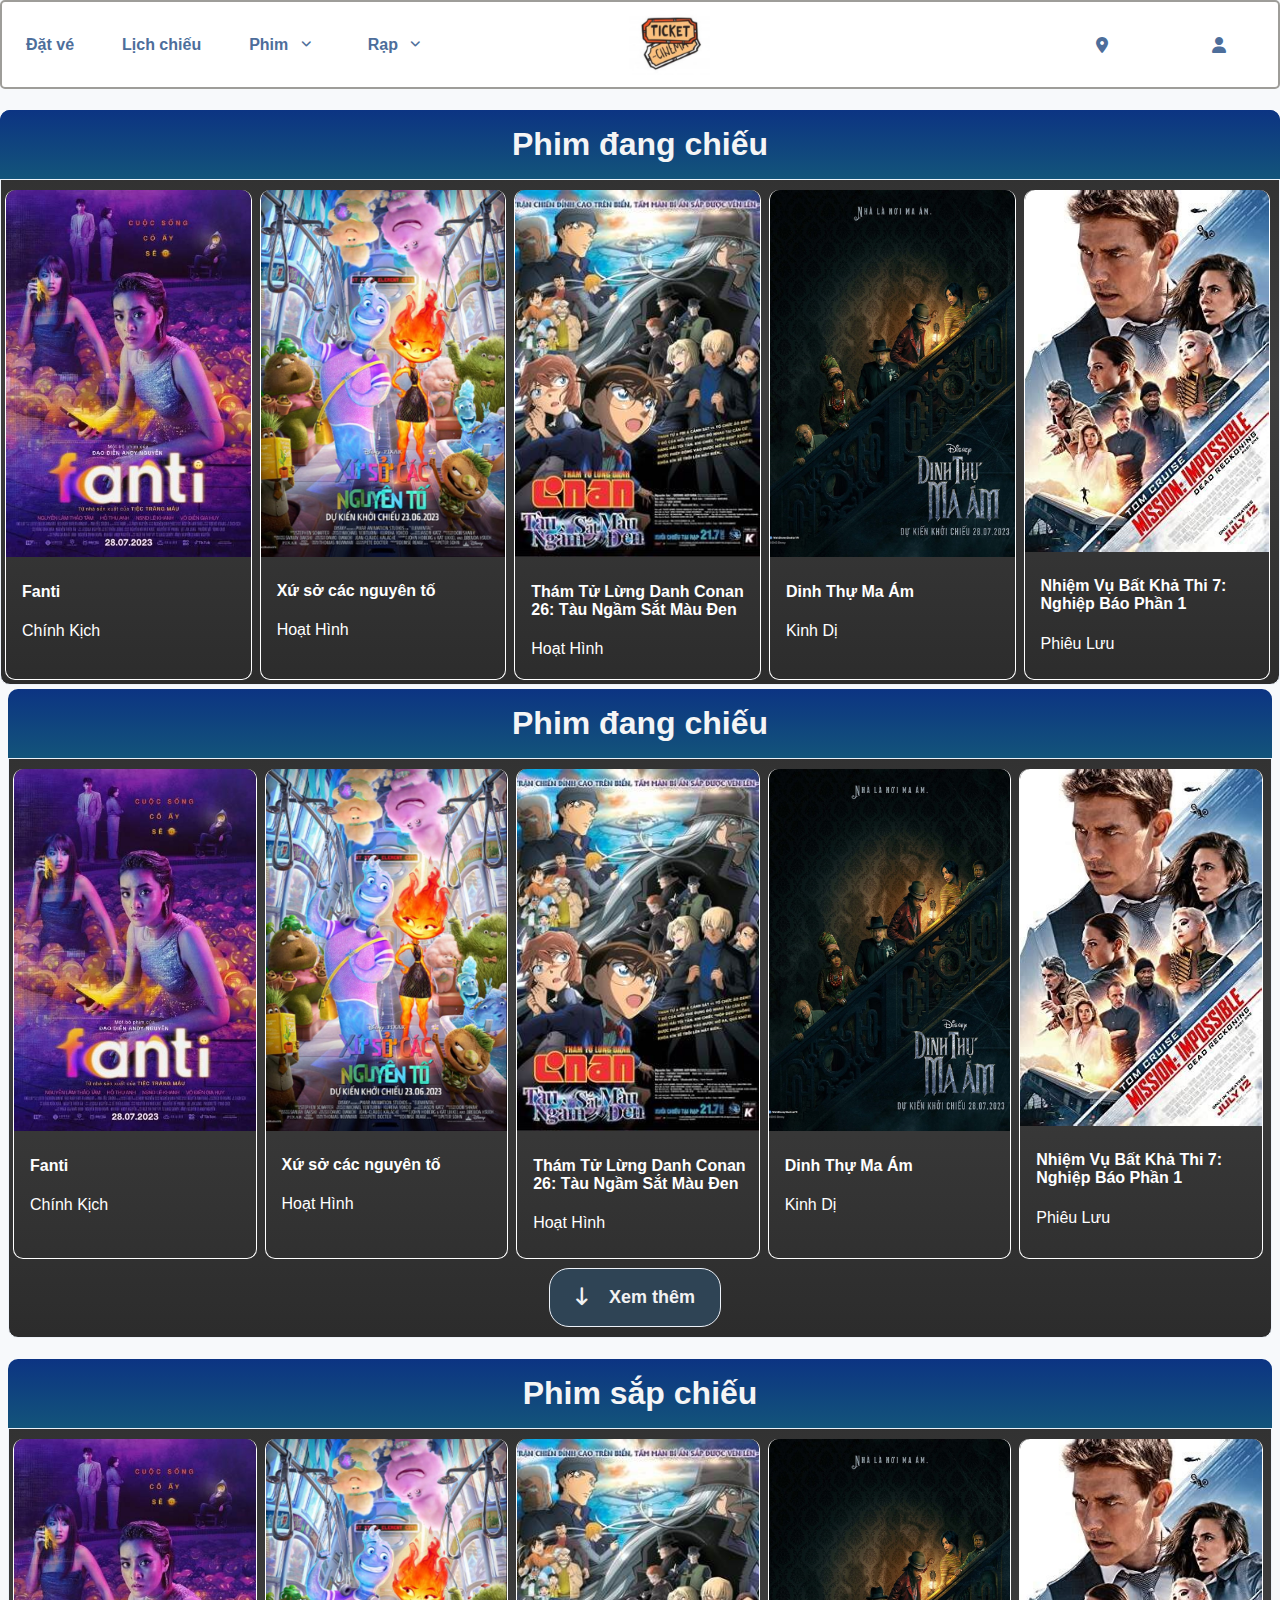
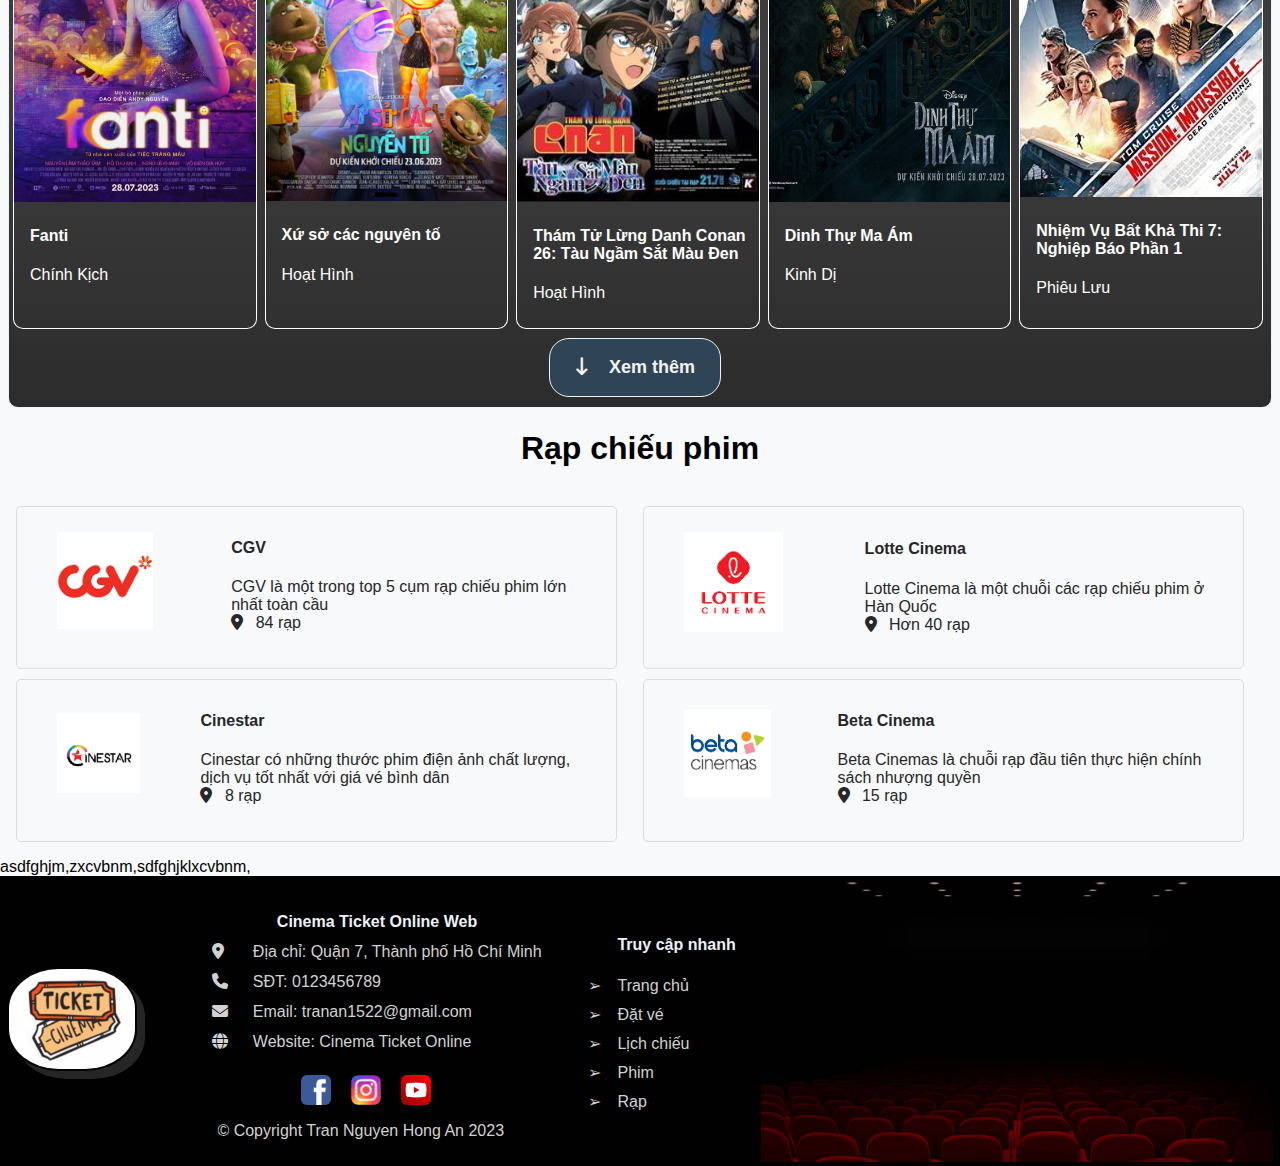
==== commit f35e7013: "update index2" ====
--- a/index.html
+++ b/index.html
@@ -47,10 +47,10 @@
             </li>
         </ul>
 
-        <ul class="menu">
+        <ul class="bet menu">
             <li>
                 <a href="#">
-                    <i class="fa-solid fa-house-chimney"></i></a></li>
+                    <img src="imanges/logo.jpg" alt="Logo"></a></li>
         </ul>
 
         <ul class="right menu flex">
--- a/css/default.css
+++ b/css/default.css
@@ -1,6 +1,7 @@
 body {
     font-family: Arial, Helvetica, sans-serif;
     margin: 0;
+    background-color: #f7f9fb;
 }
 
 .flex {
@@ -36,17 +37,21 @@
     font-weight: bolder;
 }
 
-ul > li > a > i.fa-solid {
+ul.menu > li > a > i.fa-solid {
     color: #4d6e9b;
     padding: 0.5rem;
 }
 
-ul > li > a:hover i.fa-solid {
+ul.menu > li > a:hover i.fa-solid {
     color: #265078;
 }
 
+ul.bet img {
+    width: 40%;
+}
+
 ul.left {
-    width: 50%;
+    width: 80%;
 }
 
 ul.right {
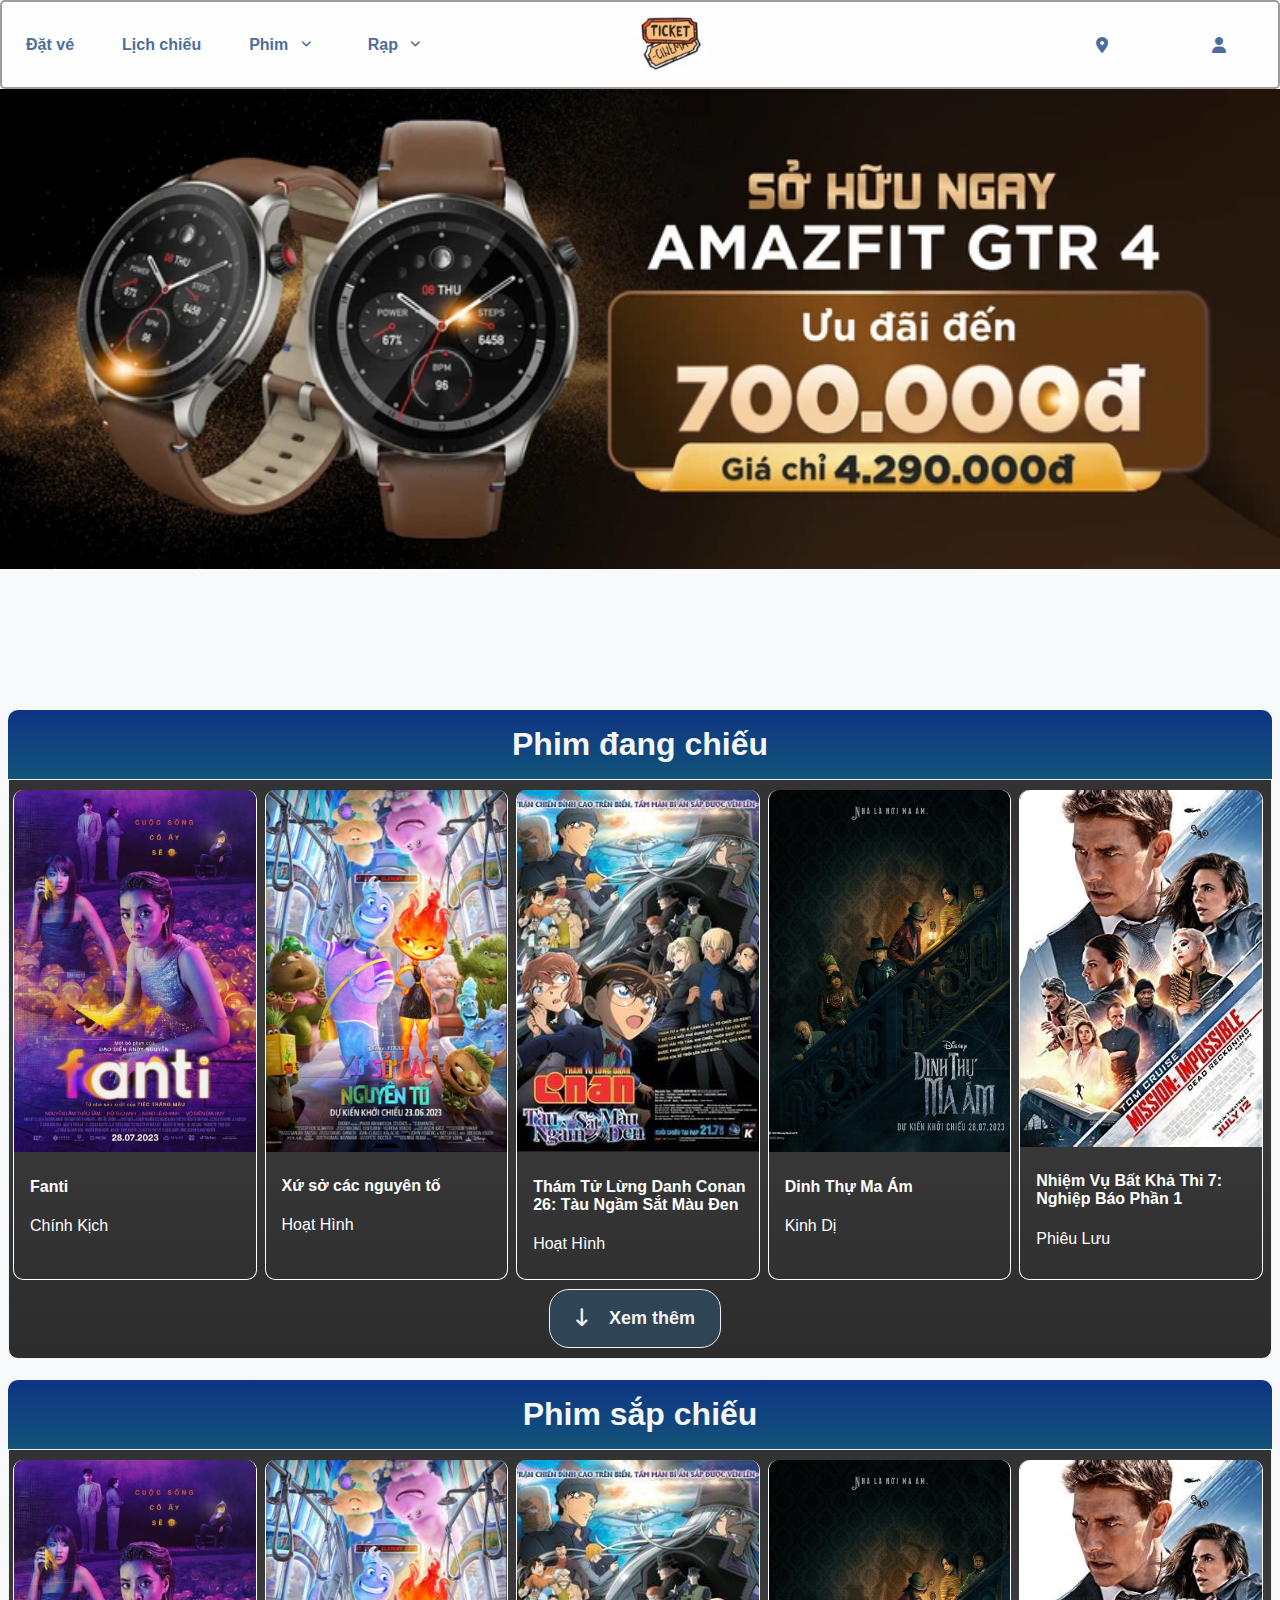
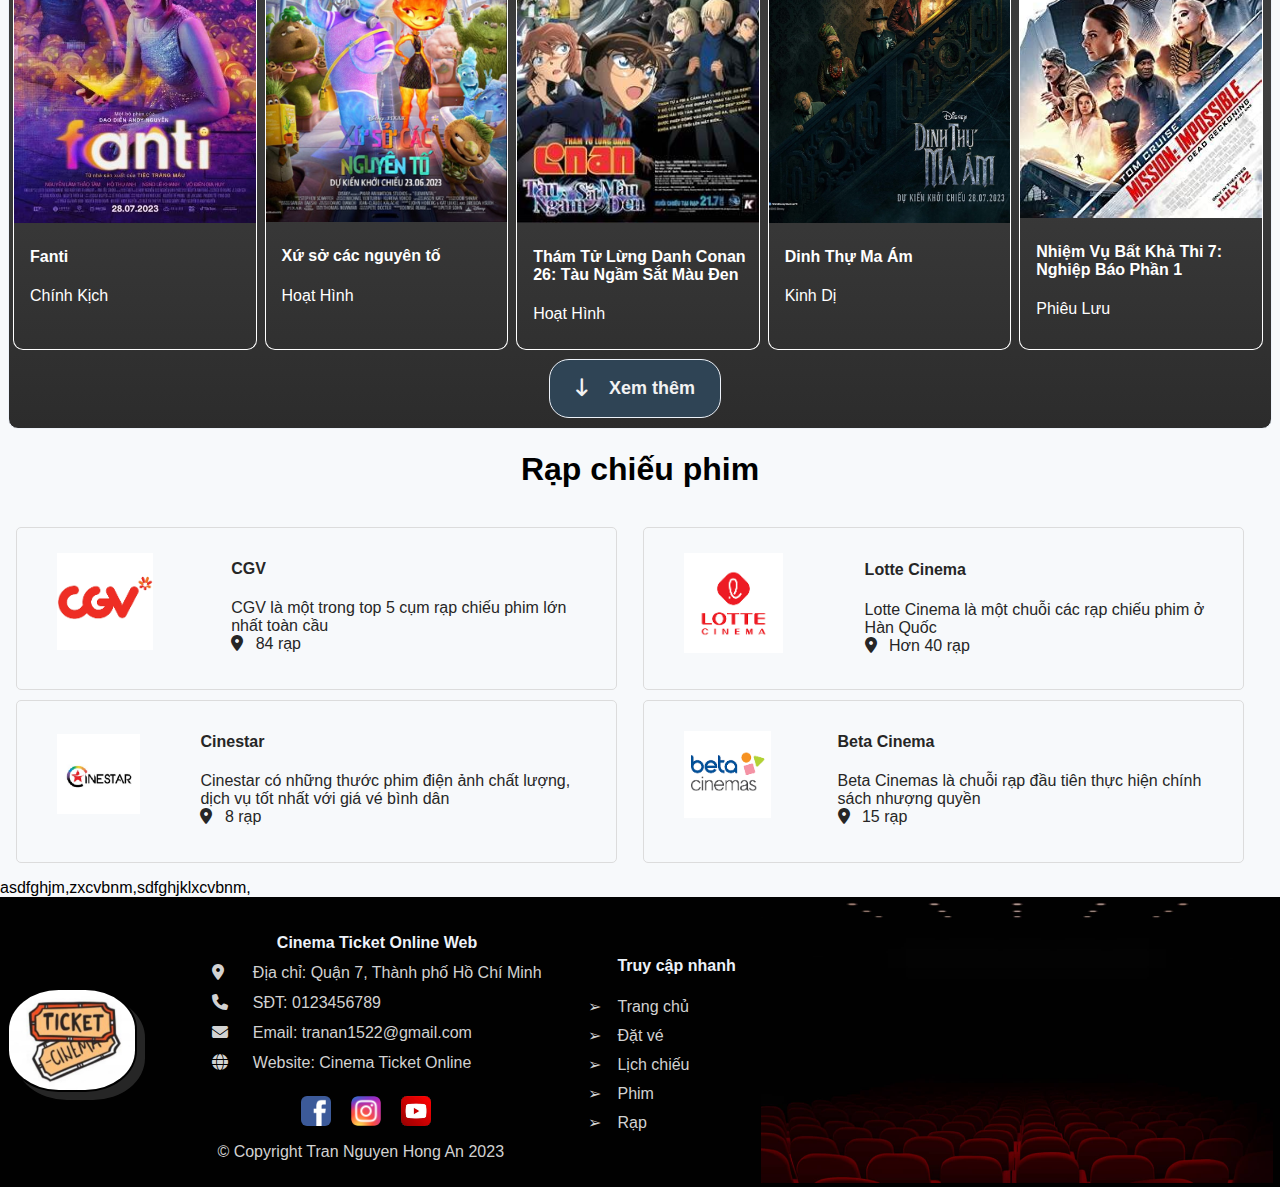
==== commit 321490ab: "update index4" ====
--- a/index.html
+++ b/index.html
@@ -7,12 +7,13 @@
     <meta name="keywords" content="vé xem phim online, đặt vé phim trực tuyến, mua vé xem phim, vé xem phim trực tuyến"/>
     <meta name="description" content="Đặt vé xem phim trực tuyến"/>
     <title>Cinema Ticket Online Web</title>
-    <link rel="shotcut icon" href="imanges/iconTicket.png"/>
+    <link rel="shotcut icon" href="images/iconTicket.png"/>
     <link href="css/default.css" rel="stylesheet"/>
     <link href="css/index.css" rel="stylesheet"/>
     <link href="https://cdnjs.cloudflare.com/ajax/libs/font-awesome/6.4.0/css/all.min.css" rel="stylesheet"/>
     <script src="js/code.jquery.com_jquery-3.7.0.min.js"></script>
     <script src="js/default.js"></script>
+    <script src="js/index.js"></script>
 </head>
 
 <body>
@@ -39,7 +40,7 @@
                     <i class="fa-solid fa-angle-down fa-xs"></i>
                 </a>
 
-                <ul class="submenu menu">
+                <ul class="submenu menu" id="submenu_menu">
                     <li><a href="#">CGV</a></li>
                     <li><a href="#">Lotte Cinema</a></li>
                 </ul>
@@ -50,7 +51,7 @@
         <ul class="bet menu">
             <li>
                 <a href="#">
-                    <img src="imanges/logo.jpg" alt="Logo"></a></li>
+                    <img src="images/logo.jpg" alt="Logo"></a></li>
         </ul>
 
         <ul class="right menu flex">
@@ -60,154 +61,25 @@
     </nav>
 
     <div class="slider">
-        <div class="slider-content" style="position: relative;">
-            <div style="position: absolute;">
-                <h1 class="subject">Phim đang chiếu</h1>
-                <div class="movies flex">
-                    <div class="movie">
-                        <a href="#">
-                            <div>
-                                <div><img src="imanges/movies/Fanti.jpeg" alt="Film"/></div>
-                                <div class="content-mv">
-                                    <h4>Fanti</h4>
-                                    <div>Chính Kịch</div>
-                                </div>
-                            </div>
-                        </a>
-                    </div>
-                    
-                    <div class="movie">
-                        <a href="#">
-                            <div>
-                                <div><img src="imanges/movies/XSCNT.jpg" alt="Film"/></div>
-                                <div class="content-mv">
-                                    <h4>Xứ sở các nguyên tố</h4>
-                                    <div>Hoạt Hình</div>
-                                </div>
-                            </div>
-                        </a>
-                    </div>
-    
-                    <div class="movie">
-                        <a href="#">
-                            <div>
-                                <div><img src="imanges/movies/TTLDCN.jpg" alt="Film"/></div>
-                                <div class="content-mv">
-                                    <h4>Thám Tử Lừng Danh Conan 26: Tàu Ngầm Sắt Màu Đen</h4>
-                                    <div>Hoạt Hình</div>
-                                </div>
-                            </div>
-                        </a>
-                    </div>
-    
-                    <div class="movie">
-                        <a href="#">
-                            <div>
-                                <div><img src="imanges/movies/DTMA.jpg" alt="Film"/></div>
-                                <div class="content-mv">
-                                    <h4>Dinh Thự Ma Ám</h4>
-                                    <div>Kinh Dị</div>
-                                </div>
-                            </div>
-                        </a>
-                    </div>
-    
-                    <div class="movie">
-                        <a href="#">
-                            <div>
-                                <div><img src="imanges/movies/NVBKT.jpg" alt="Film"/></div>
-                                <div class="content-mv">
-                                    <h4>Nhiệm Vụ Bất Khả Thi 7: Nghiệp Báo Phần 1</h4>
-                                    <div>Phiêu Lưu</div>
-                                </div>
-                            </div>
-                        </a>
-                    </div>
-    
-                    <!-- <div class="btn"><a href="#">
-                        <button type="button" class="flex">
-                            <div><i class="fa-solid fa-arrow-down-long"></i></div>
-                            &nbsp;&nbsp;&nbsp;&nbsp;Xem thêm</button></a>
-                    </div> -->
-                </div>
-            </div>
-
-            <div style="position: absolute;">
-                <h1 class="subject">Phim đang chiếu</h1>
-                <div class="movies flex">
-                    <div class="movie">
-                        <a href="#">
-                            <div>
-                                <div><img src="imanges/movies/Fanti.jpeg" alt="Film"/></div>
-                                <div class="content-mv">
-                                    <h4>Fanti</h4>
-                                    <div>Chính Kịch</div>
-                                </div>
-                            </div>
-                        </a>
-                    </div>
-                    
-                    <div class="movie">
-                        <a href="#">
-                            <div>
-                                <div><img src="imanges/movies/XSCNT.jpg" alt="Film"/></div>
-                                <div class="content-mv">
-                                    <h4>Xứ sở các nguyên tố</h4>
-                                    <div>Hoạt Hình</div>
-                                </div>
-                            </div>
-                        </a>
-                    </div>
-    
-                    <div class="movie">
-                        <a href="#">
-                            <div>
-                                <div><img src="imanges/movies/TTLDCN.jpg" alt="Film"/></div>
-                                <div class="content-mv">
-                                    <h4>Thám Tử Lừng Danh Conan 26: Tàu Ngầm Sắt Màu Đen</h4>
-                                    <div>Hoạt Hình</div>
-                                </div>
-                            </div>
-                        </a>
-                    </div>
-    
-                    <div class="movie">
-    
-                        <a href="#">
-                            <div>
-                                <div><img src="imanges/movies/DTMA.jpg" alt="Film"/></div>
-                                <div class="content-mv">
-                                    <h4>Dinh Thự Ma Ám</h4>
-                                    <div>Kinh Dị</div>
-                                </div>
-                            </div>
-                        </a>
-                    </div>
-    
-                    <div class="movie">
-                        <a href="#">
-                            <div>
-                                <div><img src="imanges/movies/NVBKT.jpg" alt="Film"/></div>
-                                <div class="content-mv">
-                                    <h4>Nhiệm Vụ Bất Khả Thi 7: Nghiệp Báo Phần 1</h4>
-                                    <div>Phiêu Lưu</div>
-                                </div>
-                            </div>
-                        </a>
-                    </div>
-    
-                    <!-- <div class="btn"><a href="#">
-                        <button type="button" class="flex">
-                            <div><i class="fa-solid fa-arrow-down-long"></i></div>
-                            &nbsp;&nbsp;&nbsp;&nbsp;Xem thêm</button></a>
-                    </div> -->
-                </div>
-            </div>
+        <div class="slider-content">
+            <div>
+                <div>
+                    <img src="" alt="">
+                    <div>
+                        <div>Tên</div>
+                        <div>Năm</div>
+                    </div>
+                </div>
+            </div>
+            <div><img src="images/slider/slider2.webp" alt=""></div>
+            <div><img src="images/slider/slider3.webp" alt=""></div>
+            <div><img src="images/slider/slider4.webp" alt=""></div>
+            <div><img src="images/slider/slider5.webp" alt=""></div>
         </div>
     </div>
-
-    <div class="btn-slider">
-
+    <div class="buttons">
+        <button class="prev">&lt;&lt;</button> 
+        <button class="next">&gt;&gt;</button> 
     </div>
     
     <main>
@@ -217,7 +89,7 @@
                 <div class="movie">
                     <a href="#">
                         <div>
-                            <div><img src="imanges/movies/Fanti.jpeg" alt="Film"/></div>
+                            <div><img src="images/movies/Fanti.jpeg" alt="Film"/></div>
                             <div class="content-mv">
                                 <h4>Fanti</h4>
                                 <div>Chính Kịch</div>
@@ -229,7 +101,7 @@
                 <div class="movie">
                     <a href="#">
                         <div>
-                            <div><img src="imanges/movies/XSCNT.jpg" alt="Film"/></div>
+                            <div><img src="images/movies/XSCNT.jpg" alt="Film"/></div>
                             <div class="content-mv">
                                 <h4>Xứ sở các nguyên tố</h4>
                                 <div>Hoạt Hình</div>
@@ -241,7 +113,7 @@
                 <div class="movie">
                     <a href="#">
                         <div>
-                            <div><img src="imanges/movies/TTLDCN.jpg" alt="Film"/></div>
+                            <div><img src="images/movies/TTLDCN.jpg" alt="Film"/></div>
                             <div class="content-mv">
                                 <h4>Thám Tử Lừng Danh Conan 26: Tàu Ngầm Sắt Màu Đen</h4>
                                 <div>Hoạt Hình</div>
@@ -254,7 +126,7 @@
 
                     <a href="#">
                         <div>
-                            <div><img src="imanges/movies/DTMA.jpg" alt="Film"/></div>
+                            <div><img src="images/movies/DTMA.jpg" alt="Film"/></div>
                             <div class="content-mv">
                                 <h4>Dinh Thự Ma Ám</h4>
                                 <div>Kinh Dị</div>
@@ -266,7 +138,7 @@
                 <div class="movie">
                     <a href="#">
                         <div>
-                            <div><img src="imanges/movies/NVBKT.jpg" alt="Film"/></div>
+                            <div><img src="images/movies/NVBKT.jpg" alt="Film"/></div>
                             <div class="content-mv">
                                 <h4>Nhiệm Vụ Bất Khả Thi 7: Nghiệp Báo Phần 1</h4>
                                 <div>Phiêu Lưu</div>
@@ -289,7 +161,7 @@
                 <div class="movie">
                     <a href="#">
                         <div>
-                            <div><img src="imanges/movies/Fanti.jpeg" alt="Film"/></div>
+                            <div><img src="images/movies/Fanti.jpeg" alt="Film"/></div>
                             <div class="content-mv">
                                 <h4>Fanti</h4>
                                 <div>Chính Kịch</div>
@@ -301,7 +173,7 @@
                 <div class="movie">
                     <a href="#">
                         <div>
-                            <div><img src="imanges/movies/XSCNT.jpg" alt="Film"/></div>
+                            <div><img src="images/movies/XSCNT.jpg" alt="Film"/></div>
                             <div class="content-mv">
                                 <h4>Xứ sở các nguyên tố</h4>
                                 <div>Hoạt Hình</div>
@@ -313,7 +185,7 @@
                 <div class="movie">
                     <a href="#">
                         <div>
-                            <div><img src="imanges/movies/TTLDCN.jpg" alt="Film"/></div>
+                            <div><img src="images/movies/TTLDCN.jpg" alt="Film"/></div>
                             <div class="content-mv">
                                 <h4>Thám Tử Lừng Danh Conan 26: Tàu Ngầm Sắt Màu Đen</h4>
                                 <div>Hoạt Hình</div>
@@ -325,7 +197,7 @@
                 <div class="movie">
                     <a href="#">
                         <div>
-                            <div><img src="imanges/movies/DTMA.jpg" alt="Film"/></div>
+                            <div><img src="images/movies/DTMA.jpg" alt="Film"/></div>
                             <div class="content-mv">
                                 <h4>Dinh Thự Ma Ám</h4>
                                 <div>Kinh Dị</div>
@@ -337,7 +209,7 @@
                 <div class="movie">
                     <a href="#">
                         <div>
-                            <div><img src="imanges/movies/NVBKT.jpg" alt="Film"/></div>
+                            <div><img src="images/movies/NVBKT.jpg" alt="Film"/></div>
                             <div class="content-mv">
                                 <h4>Nhiệm Vụ Bất Khả Thi 7: Nghiệp Báo Phần 1</h4>
                                 <div>Phiêu Lưu</div>
@@ -361,7 +233,7 @@
                     <div class="cinema">
                         <a href="#">
                             <div class="flex">
-                                <div><img src="imanges/cinemas/cgv.png" alt="CGV"/></div>
+                                <div><img src="images/cinemas/cgv.png" alt="CGV"/></div>
                                 <div class="content-cm">
                                     <h4>CGV</h4>
                                     <div>CGV là một trong top 5 cụm rạp chiếu phim lớn nhất toàn cầu</div>
@@ -374,7 +246,7 @@
                     <div class="cinema">
                         <a href="#">
                             <div class="flex">
-                                <div><img src="imanges/cinemas/lotte.png" alt="Lotte"/></div>
+                                <div><img src="images/cinemas/lotte.png" alt="Lotte"/></div>
                                 <div class="content-cm">
                                     <h4>Lotte Cinema</h4>
                                     <div>Lotte Cinema là một chuỗi các rạp chiếu phim ở Hàn Quốc</div>
@@ -387,7 +259,7 @@
                     <div class="cinema">
                         <a href="#">
                             <div class="flex">
-                                <div><img src="imanges/cinemas/cinestar.jpg" alt="Cinestar"/></div>
+                                <div><img src="images/cinemas/cinestar.jpg" alt="Cinestar"/></div>
                                 <div class="content-cm">
                                     <h4>Cinestar</h4>
                                     <div>Cinestar có những thước phim điện ảnh chất lượng, dịch vụ tốt nhất với giá vé bình dân</div>
@@ -400,7 +272,7 @@
                     <div class="cinema">
                         <a href="#">
                             <div class="flex">
-                                <div><img src="imanges/cinemas/beta.png" alt="Beta Cinema"/></div>
+                                <div><img src="images/cinemas/beta.png" alt="Beta Cinema"/></div>
                                 <div class="content-cm">
                                     <h4>Beta Cinema</h4>
                                     <div>Beta Cinemas là chuỗi rạp đầu tiên thực hiện chính sách nhượng quyền</div>
@@ -417,7 +289,7 @@
 
     <footer>
         <div class="flex">
-            <div class="imgFooter"><img src="imanges/logo.jpg" alt="LOGO"></div>
+            <div class="imgFooter"><img src="images/logo.jpg" alt="LOGO"></div>
 
             <div>
                 <table>
@@ -443,9 +315,9 @@
                 </table>
 
                 <ul class="imgF flex">
-                    <li><a href="#"><img src="imanges/footer/fb.webp" alt="Facebook"/></a></li>
-                    <li><a href="#"><img src="imanges/footer/ins.png" alt="Instagram"></a></li>
-                    <li><a href="#"><img src="imanges/footer/yt.jpg" alt="Youtube"></a></li>
+                    <li><a href="#"><img src="images/footer/fb.webp" alt="Facebook"/></a></li>
+                    <li><a href="#"><img src="images/footer/ins.png" alt="Instagram"></a></li>
+                    <li><a href="#"><img src="images/footer/yt.jpg" alt="Youtube"></a></li>
                 </ul>
 
                 <div>&emsp;&copy; Copyright Tran Nguyen Hong An 2023</div>
@@ -462,7 +334,7 @@
                 </ul>
             </div>
 
-            <div class="footer"><img src="imanges/rapPhim.jpg" alt="cinema" id="cinema"></div>
+            <div class="footer"><img src="images/rapPhim.jpg" alt="cinema" id="cinema"></div>
         </div>
     </footer>
 </body>
--- a/css/default.css
+++ b/css/default.css
@@ -48,6 +48,7 @@
 
 ul.bet img {
     width: 40%;
+    border-radius: 40px;
 }
 
 ul.left {
--- a/css/index.css
+++ b/css/index.css
@@ -1,7 +1,7 @@
 nav {
     border: 2px solid #9e9d99;
     border-radius: 5px;
-    background-color: white;
+    background-color: #fefefe;
     height: 85px;
 }
 
@@ -123,20 +123,25 @@
 }
 
 /*slider*/
-.slider {
-    z-index: 89;
-}
-
-/* div.slider-content {
+.slider-content {
     position: relative;
 }
 
-div.slider-content > div {
+.slider-content > div {
     position: absolute;
+    top: 0;
     left: 0;
-    top: 0;
     right: 0;
-} */
+}
+
+.slider-content img {
+    width: 100%;
+}
+
+/*buttons*/
+.buttons {
+    text-align: center;
+}
 
 main > section:first-child {
     margin-top: 600px;
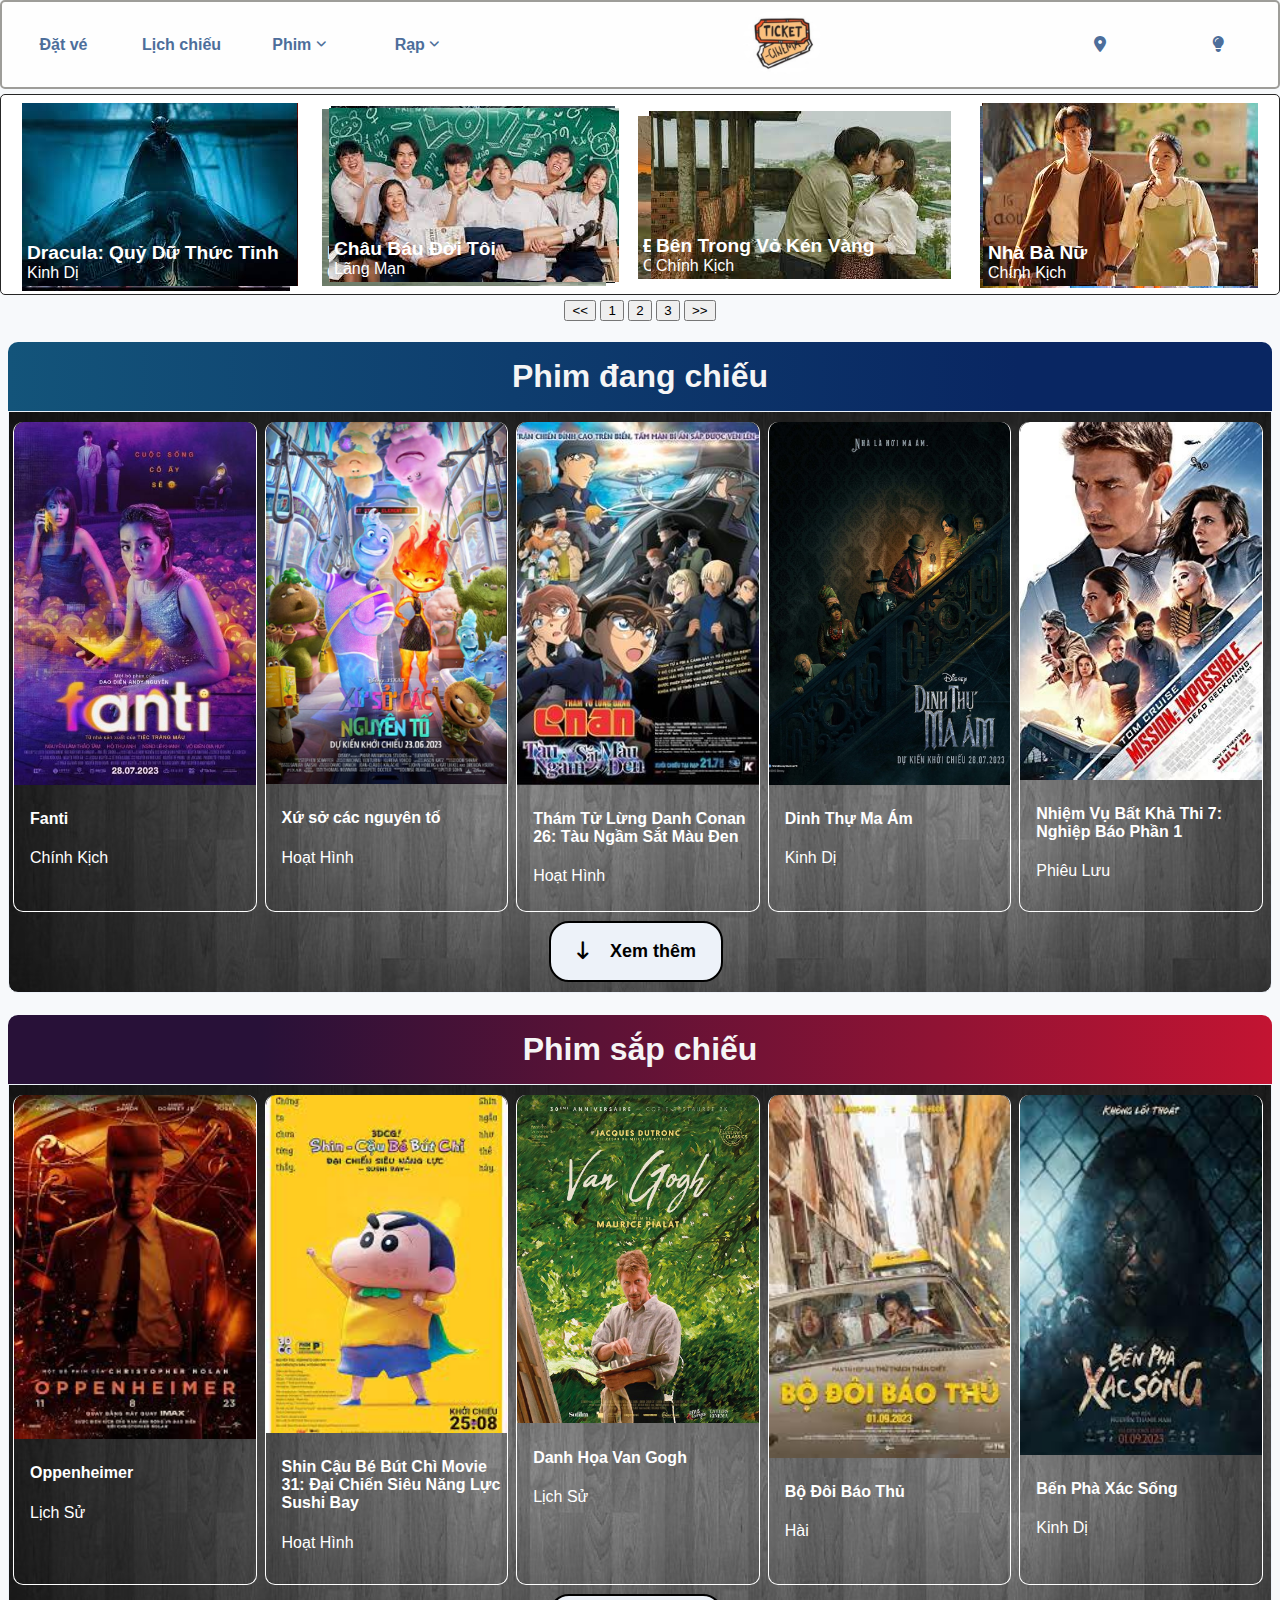
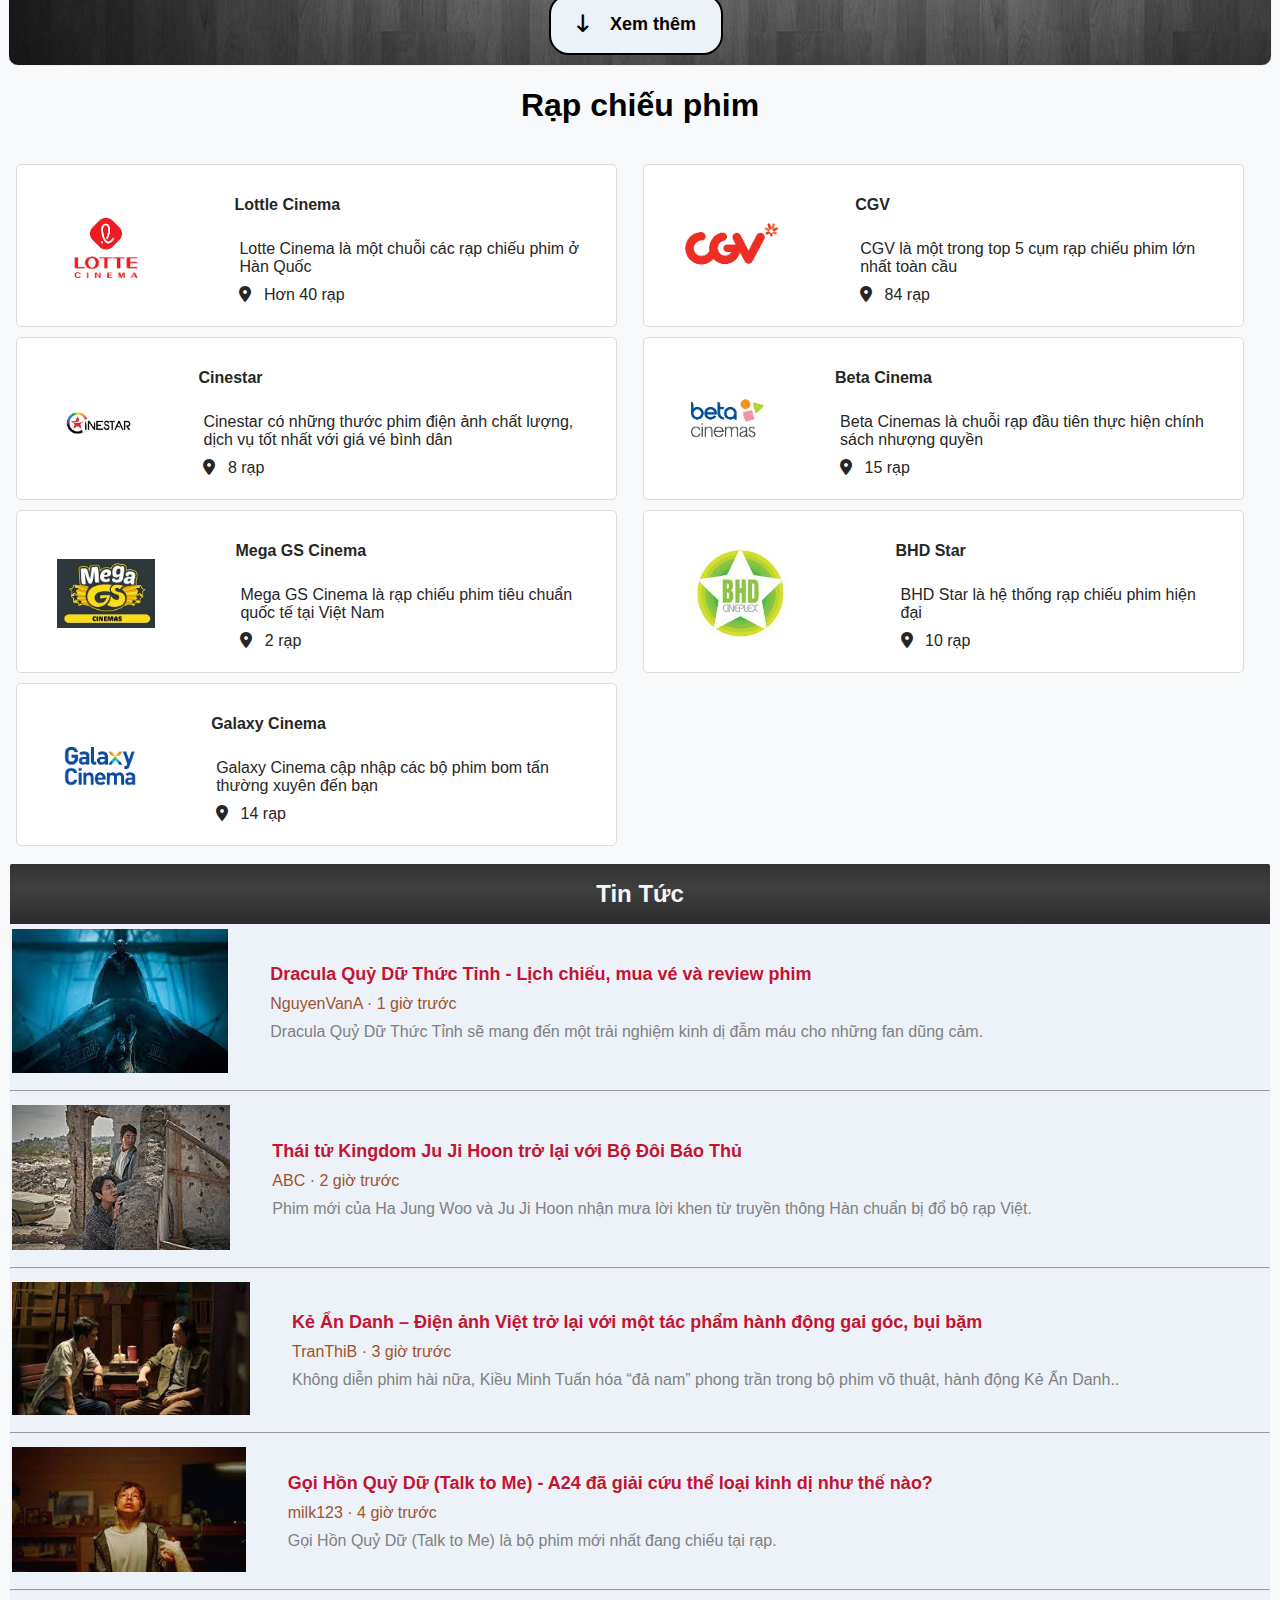
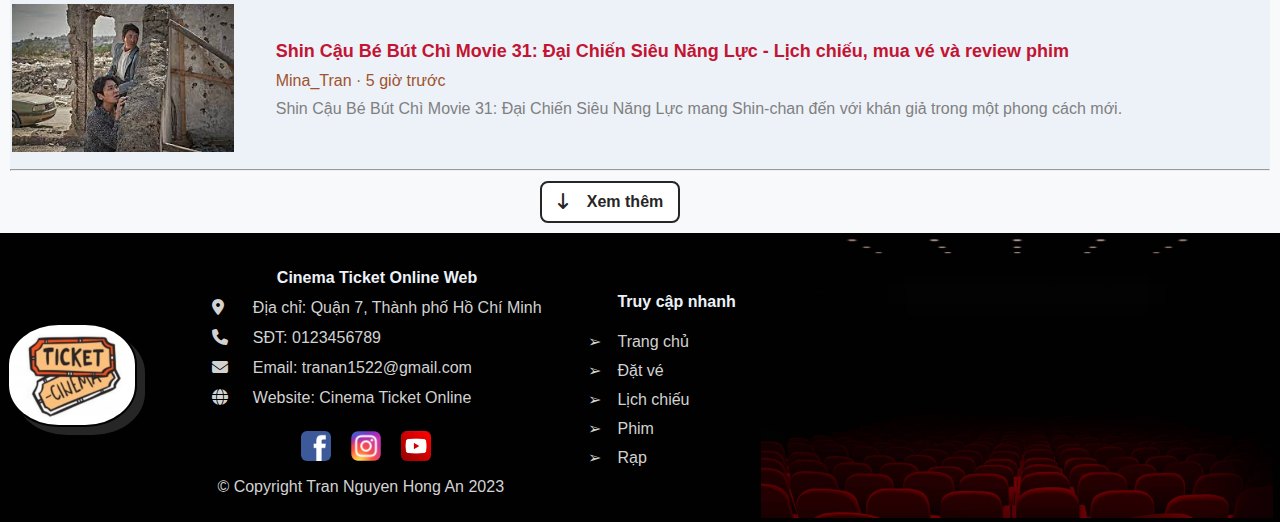
==== commit 38136122: "update index4" ====
--- a/index.html
+++ b/index.html
@@ -23,63 +23,167 @@
 
     <nav class="flex between" id="menu">
         <ul class="left menu flex">
-            <li><a href="#">Đặt vé</a></li>
-            <li><a href="#">Lịch chiếu</a></li>
+            <li><a href="https://hongan1522.github.io/CinemaTicketOnl/index4">Đặt vé</a></li>
+            <li><a href="https://hongan1522.github.io/CinemaTicketOnl/index1">Lịch chiếu</a></li>
             <li class="sub">
-                <a href="#">Phim 
+                <a href="https://hongan1522.github.io/CinemaTicketOnl/index2">Phim 
                     <i class="fa-solid fa-angle-down fa-xs"></i>
                 </a>
 
                 <ul class="submenu menu">
-                    <li><a href="#">Phim đang chiếu</a></li>
+                    <li><a href="https://hongan1522.github.io/CinemaTicketOnl/index2">Phim đang chiếu</a></li>
                     <li><a href="#">Phim sắp chiếu</a></li>
                 </ul>
             </li>
             <li class="sub">
-                <a href="#">Rạp
+                <a href="https://hongan1522.github.io/CinemaTicketOnl/index3">Rạp
                     <i class="fa-solid fa-angle-down fa-xs"></i>
                 </a>
 
                 <ul class="submenu menu" id="submenu_menu">
                     <li><a href="#">CGV</a></li>
-                    <li><a href="#">Lotte Cinema</a></li>
                 </ul>
-                
             </li>
         </ul>
 
         <ul class="bet menu">
             <li>
-                <a href="#">
+                <a href="https://hongan1522.github.io/CinemaTicketOnl/">
                     <img src="images/logo.jpg" alt="Logo"></a></li>
         </ul>
 
         <ul class="right menu flex">
             <li><a href="#"><i class="fa-solid fa-location-dot"></i></a></li>
-            <li><a href="#"><i class="fa-solid fa-user"></i></a></li>
+            <li><a href="javascript:;"><i class="fa-solid fa-lightbulb"></i></a></li>
         </ul>
     </nav>
 
-    <div class="slider">
-        <div class="slider-content">
-            <div>
-                <div>
-                    <img src="" alt="">
-                    <div>
-                        <div>Tên</div>
-                        <div>Năm</div>
-                    </div>
-                </div>
-            </div>
-            <div><img src="images/slider/slider2.webp" alt=""></div>
-            <div><img src="images/slider/slider3.webp" alt=""></div>
-            <div><img src="images/slider/slider4.webp" alt=""></div>
-            <div><img src="images/slider/slider5.webp" alt=""></div>
+    <div class="slider" >
+        <div style="margin: 5px;">
+            <div class="slider-content">
+                <div class="flex around">
+                    <div class="mv-slider">
+                        <a href="#">
+                            <div><img src="images/slider/opp.jpg" alt=""></div>
+                            <div class="mv-slider-ct">
+                                <div>Oppenheimer</div>
+                                <div>Chính Kịch</div>
+                            </div>
+                        </a>
+                    </div>
+                    <div class="mv-slider">
+                        <a href="#">
+                            <div><img src="images/slider/nvcc.jpg" alt=""></div>
+                            <div class="mv-slider-ct">
+                                <div>The Moon: Nhiệm Vụ Cuối Cùng</div>
+                                <div>Phiêu Lưu</div>
+                            </div>
+                        </a>
+                    </div>
+                    <div class="mv-slider">
+                        <a href="#">
+                            <div><img src="images/slider/ghqd.jpg" alt=""></div>
+                            <div class="mv-slider-ct">
+                                <div>Gọi Hồn Quỷ Dữ</div>
+                                <div>Kinh Dị</div>
+                            </div>
+                        </a>
+                    </div>
+                    <div class="mv-slider">
+                        <a href="#">
+                            <div><img src="images/slider/unmn.jpg" alt=""></div>
+                            <div class="mv-slider-ct">
+                                <div>Ước Nguyện 10 Năm</div>
+                                <div>Lãng Mạn</div>
+                            </div>
+                        </a>
+                    </div>
+                </div>
+                <div class="flex around">
+                    <div class="mv-slider">
+                        <a href="#">
+                            <div><img src="images/slider/tdkx.jpg" alt=""></div>
+                            <div class="mv-slider-ct">
+                                <div>Tay Đua Kiệt Xuất</div>
+                                <div>Hoạt Hình</div>
+                            </div>
+                        </a>
+                    </div>
+                    <div class="mv-slider">
+                        <a href="#">
+                            <div><img src="images/slider/ngvocc.jpg" alt=""></div>
+                            <div class="mv-slider-ct">
+                                <div>Người Vợ Cuối Cùng</div>
+                                <div>Chính Kịch</div>
+                            </div>
+                        </a>
+                    </div>
+                    <div class="mv-slider">
+                        <a href="#">
+                            <div><img src="images/slider/drpn.jpg" alt=""></div>
+                            <div class="mv-slider-ct">
+                                <div>Đất Rừng Phương Nam</div>
+                                <div>Chiến Tranh</div>
+                            </div>
+                        </a>
+                    </div>
+                    <div class="mv-slider">
+                        <a href="#">
+                            <div><img src="images/slider/xscnt.jpg" alt=""></div>
+                            <div class="mv-slider-ct">
+                                <div>Xứ Sở Các Nguyên Tố</div>
+                                <div>Hoạt Hình</div>
+                            </div>
+                        </a>
+                    </div>
+                </div>
+                <div class="flex around">
+                    <div class="mv-slider">
+                        <a href="#">
+                            <div><img src="images/slider/dracula.jpg" alt=""></div>
+                            <div class="mv-slider-ct">
+                                <div>Dracula: Quỷ Dữ Thức Tỉnh</div>
+                                <div>Kinh Dị</div>
+                            </div>
+                        </a>
+                    </div>
+                    <div class="mv-slider">
+                        <a href="#">
+                            <div><img src="images/slider/cbdt.jpg" alt=""></div>
+                            <div class="mv-slider-ct">
+                                <div>Châu Báu Đời Tôi</div>
+                                <div>Lãng Mạn</div>
+                            </div>
+                        </a>
+                    </div>
+                    <div class="mv-slider">
+                        <a href="#">
+                            <div><img src="images/slider/btvkv.jpg" alt=""></div>
+                            <div class="mv-slider-ct">
+                                <div>Bên Trong Vỏ Kén Vàng</div>
+                                <div>Chính Kịch</div>
+                            </div>
+                        </a>
+                    </div>
+                    <div class="mv-slider">
+                        <a href="#">
+                            <div><img src="images/slider/nbn.jpg" alt=""></div>
+                            <div class="mv-slider-ct">
+                                <div>Nhà Bà Nữ</div>
+                                <div>Chính Kịch</div>
+                            </div>
+                        </a>
+                    </div>
+                </div>
+            </div>
         </div>
+        
     </div>
-    <div class="buttons">
-        <button class="prev">&lt;&lt;</button> 
-        <button class="next">&gt;&gt;</button> 
+    <div class="btn">
+        <div class="buttons">
+            <button class="prev">&lt;&lt;</button> 
+            <button class="next">&gt;&gt;</button> 
+        </div>
     </div>
     
     <main>
@@ -99,7 +203,7 @@
                 </div>
                 
                 <div class="movie">
-                    <a href="#">
+                    <a href="https://hongan1522.github.io/CinemaTicketOnl/index1">
                         <div>
                             <div><img src="images/movies/XSCNT.jpg" alt="Film"/></div>
                             <div class="content-mv">
@@ -147,7 +251,7 @@
                     </a>
                 </div>
 
-                <div class="btn"><a href="#">
+                <div class="btn"><a href="https://hongan1522.github.io/CinemaTicketOnl/index2">
                     <button type="button" class="flex">
                         <div><i class="fa-solid fa-arrow-down-long"></i></div>
                         &nbsp;&nbsp;&nbsp;&nbsp;Xem thêm</button></a>
@@ -161,10 +265,10 @@
                 <div class="movie">
                     <a href="#">
                         <div>
-                            <div><img src="images/movies/Fanti.jpeg" alt="Film"/></div>
-                            <div class="content-mv">
-                                <h4>Fanti</h4>
-                                <div>Chính Kịch</div>
+                            <div><img src="images/movies/opp.jpg" alt="Film"/></div>
+                            <div class="content-mv">
+                                <h4>Oppenheimer</h4>
+                                <div>Lịch Sử</div>
                             </div>
                         </div>
                     </a>
@@ -173,9 +277,9 @@
                 <div class="movie">
                     <a href="#">
                         <div>
-                            <div><img src="images/movies/XSCNT.jpg" alt="Film"/></div>
-                            <div class="content-mv">
-                                <h4>Xứ sở các nguyên tố</h4>
+                            <div><img src="images/movies/shin.jpg" alt="Film"/></div>
+                            <div class="content-mv">
+                                <h4>Shin Cậu Bé Bút Chì Movie 31: Đại Chiến Siêu Năng Lực Sushi Bay</h4>
                                 <div>Hoạt Hình</div>
                             </div>
                         </div>
@@ -185,40 +289,40 @@
                 <div class="movie">
                     <a href="#">
                         <div>
-                            <div><img src="images/movies/TTLDCN.jpg" alt="Film"/></div>
-                            <div class="content-mv">
-                                <h4>Thám Tử Lừng Danh Conan 26: Tàu Ngầm Sắt Màu Đen</h4>
-                                <div>Hoạt Hình</div>
-                            </div>
-                        </div>
-                    </a>
-                </div>
-
-                <div class="movie">
-                    <a href="#">
-                        <div>
-                            <div><img src="images/movies/DTMA.jpg" alt="Film"/></div>
-                            <div class="content-mv">
-                                <h4>Dinh Thự Ma Ám</h4>
+                            <div><img src="images/movies/VanGogh.jpg" alt="Film"/></div>
+                            <div class="content-mv">
+                                <h4>Danh Họa Van Gogh</h4>
+                                <div>Lịch Sử</div>
+                            </div>
+                        </div>
+                    </a>
+                </div>
+
+                <div class="movie">
+                    <a href="#">
+                        <div>
+                            <div><img src="images/movies/bdbt.jpg" alt="Film"/></div>
+                            <div class="content-mv">
+                                <h4>Bộ Đôi Báo Thủ</h4>
+                                <div>Hài</div>
+                            </div>
+                        </div>
+                    </a>
+                </div>
+
+                <div class="movie">
+                    <a href="#">
+                        <div>
+                            <div><img src="images/movies/bpxs.jpg" alt="Film"/></div>
+                            <div class="content-mv">
+                                <h4>Bến Phà Xác Sống</h4>
                                 <div>Kinh Dị</div>
                             </div>
                         </div>
                     </a>
                 </div>
-
-                <div class="movie">
-                    <a href="#">
-                        <div>
-                            <div><img src="images/movies/NVBKT.jpg" alt="Film"/></div>
-                            <div class="content-mv">
-                                <h4>Nhiệm Vụ Bất Khả Thi 7: Nghiệp Báo Phần 1</h4>
-                                <div>Phiêu Lưu</div>
-                            </div>
-                        </div>
-                    </a>
-                </div>
                 
-                <div class="btn"><a href="#">
+                <div class="btn"><a href="https://hongan1522.github.io/CinemaTicketOnl/index2">
                     <button type="button" class="flex">
                         <div><i class="fa-solid fa-arrow-down-long"></i></div>
                         &nbsp;&nbsp;&nbsp;&nbsp;Xem thêm</button></a>
@@ -229,8 +333,8 @@
         <section>
             <h1 style="text-align: center;">Rạp chiếu phim</h1>
             <div>
-                <div class="cinemas flex between">
-                    <div class="cinema">
+                <div class="cinemas flex between" id="cinema">
+                    <div class="cinema" >
                         <a href="#">
                             <div class="flex">
                                 <div><img src="images/cinemas/cgv.png" alt="CGV"/></div>
@@ -242,50 +346,30 @@
                             </div>
                         </a>
                     </div>
-
-                    <div class="cinema">
-                        <a href="#">
-                            <div class="flex">
-                                <div><img src="images/cinemas/lotte.png" alt="Lotte"/></div>
-                                <div class="content-cm">
-                                    <h4>Lotte Cinema</h4>
-                                    <div>Lotte Cinema là một chuỗi các rạp chiếu phim ở Hàn Quốc</div>
-                                    <div><i class="fa-solid fa-location-dot"></i>&ensp; Hơn 40 rạp</div>
-                                </div>
-                            </div>
-                        </a>
-                    </div>
-
-                    <div class="cinema">
-                        <a href="#">
-                            <div class="flex">
-                                <div><img src="images/cinemas/cinestar.jpg" alt="Cinestar"/></div>
-                                <div class="content-cm">
-                                    <h4>Cinestar</h4>
-                                    <div>Cinestar có những thước phim điện ảnh chất lượng, dịch vụ tốt nhất với giá vé bình dân</div>
-                                    <div><i class="fa-solid fa-location-dot"></i>&ensp; 8 rạp</div>
-                                </div>
-                            </div>
-                        </a>
-                    </div>
-
-                    <div class="cinema">
-                        <a href="#">
-                            <div class="flex">
-                                <div><img src="images/cinemas/beta.png" alt="Beta Cinema"/></div>
-                                <div class="content-cm">
-                                    <h4>Beta Cinema</h4>
-                                    <div>Beta Cinemas là chuỗi rạp đầu tiên thực hiện chính sách nhượng quyền</div>
-                                    <div><i class="fa-solid fa-location-dot"></i>&ensp; 15 rạp</div>
-                                </div>
-                            </div>
-                        </a>
-                    </div>
                 </div>
             </div>
         </section>
     </main>
-    <aside>asdfghjm,zxcvbnm,sdfghjklxcvbnm,</aside>
+
+    <h2 style="text-align: center; margin: 10px; border-radius: 2px 2px 0 0; margin-bottom: 0;  background: linear-gradient(to bottom, #323232 0%, #3F3F3F 40%, #1C1C1C 150%), linear-gradient(to top, rgba(255,255,255,0.40) 0%, rgba(0,0,0,0.25) 200%);" class="subject">Tin Tức</h2>
+    <div class="news" id="new">
+        <div class="new" >
+            <a href="#" class="flex">
+                <div style="width: 30%;"><img src="images/news/new4_ghqd.jpg" alt=""></div>
+                <div class="new-content">
+                    <div>Dracula Quỷ Dữ Thức Tỉnh - Lịch chiếu, mua vé và review phim</div>
+                    <div><span>NguyenVanA &middot; 1 giờ trước</span></div>
+                    <div>Dracula Quỷ Dữ Thức Tỉnh sẽ mang đến một trải nghiệm kinh dị đẫm máu cho những fan dũng cảm.</div>
+                </div>
+            </a>
+        </div>
+        <hr/>
+    </div>
+    <div class="btn"><a href="#">
+        <button type="button" class="flex btn-new">
+            <div><i class="fa-solid fa-arrow-down-long"></i></div>
+            &nbsp;&nbsp;&nbsp;&nbsp;Xem thêm</button></a>
+    </div>
 
     <footer>
         <div class="flex">
@@ -315,9 +399,9 @@
                 </table>
 
                 <ul class="imgF flex">
-                    <li><a href="#"><img src="images/footer/fb.webp" alt="Facebook"/></a></li>
-                    <li><a href="#"><img src="images/footer/ins.png" alt="Instagram"></a></li>
-                    <li><a href="#"><img src="images/footer/yt.jpg" alt="Youtube"></a></li>
+                    <li><a href="https://www.facebook.com/profile.php?id=100024847913989&mibextid=9R9pXO" target="_blank"><img src="images/footer/fb.webp" alt="Facebook"/></a></li>
+                    <li><a href="https://instagram.com/antran5337?igshid=OGQ5ZDc2ODk2ZA==" target="_blank"><img src="images/footer/ins.png" alt="Instagram"></a></li>
+                    <li><a href="https://www.youtube.com/" target="_blank"><img src="images/footer/yt.jpg" alt="Youtube"></a></li>
                 </ul>
 
                 <div>&emsp;&copy; Copyright Tran Nguyen Hong An 2023</div>
@@ -326,11 +410,11 @@
             <div>
                 <ul class="list-ft">
                     <li><h4>Truy cập nhanh</h4></li>
-                    <li><a href="#">Trang chủ</a></li>
-                    <li><a href="#">Đặt vé</a></li>
-                    <li><a href="#">Lịch chiếu</a></li>
-                    <li><a href="#">Phim</a></li>
-                    <li><a href="#">Rạp</a></li>
+                    <li><a href="https://hongan1522.github.io/CinemaTicketOnl/">Trang chủ</a></li>
+                    <li><a href="https://hongan1522.github.io/CinemaTicketOnl/index4">Đặt vé</a></li>
+                    <li><a href="https://hongan1522.github.io/CinemaTicketOnl/index1">Lịch chiếu</a></li>
+                    <li><a href="https://hongan1522.github.io/CinemaTicketOnl/index2">Phim</a></li>
+                    <li><a href="https://hongan1522.github.io/CinemaTicketOnl/index3">Rạp</a></li>
                 </ul>
             </div>
 
--- a/css/default.css
+++ b/css/default.css
@@ -23,23 +23,21 @@
 
 ul.menu > li > a {
     display: block;
-    padding: 1.5rem;
     text-decoration: none;
     color: #4d6e9b;
     font-weight: bold;
-    
+    width: 113px;
+    padding: 10px 0 10px 5px;
 }
 
 /*hover*/
 ul.menu > li > a:hover {
     color: #265078;
-    font-size: larger;
-    font-weight: bolder;
+    font-size: large;
 }
 
 ul.menu > li > a > i.fa-solid {
     color: #4d6e9b;
-    padding: 0.5rem;
 }
 
 ul.menu > li > a:hover i.fa-solid {
@@ -47,21 +45,26 @@
 }
 
 ul.bet img {
-    width: 40%;
+    width: 70%;
     border-radius: 40px;
 }
 
+ul.bet > li > a:hover img {
+    transform: scale(1.2);
+    transition-duration: .5s;
+}
+
 ul.left {
-    width: 80%;
+    width: 60%;
 }
 
 ul.right {
     width: 20%;
-    margin-left: 250px;
-}
-
-ul.right > li {
-    margin: 20px;
+    margin-left: 200px;
+}
+
+.dark-mode {
+    background-color: #d2d2d2;
 }
 
 /*submenu*/
@@ -70,7 +73,7 @@
     position: absolute;
     background-color: #f3f1f4 !important;
     width: 200px;
-    border-radius: 2rem;
+    border-radius: 10px;
     text-align: left;
     z-index: 2;
 }
--- a/css/index.css
+++ b/css/index.css
@@ -5,16 +5,29 @@
     height: 85px;
 }
 
+.around {
+    justify-content: space-around;
+}
+
 /*movies*/
 section {
     margin: 8px;
 }
 
+main > section:nth-child(2) .subject{
+    background-image: linear-gradient(to left, #c31432 0%, #281138 80%);
+}
+
+main > section:nth-child(2) div.btn > a:hover > button {
+    background-color: maroon;
+}
+
 div.movies {
-    background: linear-gradient(to bottom, #323232 0%, #3F3F3F 40%, #1C1C1C 150%), linear-gradient(to top, rgba(255,255,255,0.40) 0%, rgba(0,0,0,0.25) 200%);
     border: 1px solid #edf2f9;
     border-radius: 0 0 10px 10px;
     flex-wrap: wrap;
+    background-image: url(../images/bgMV.jpg);
+    
 }
 
 div.movie {
@@ -26,6 +39,7 @@
     margin: 4px;
     margin-top: 10px;
     border-top: transparent;
+    overflow: hidden;
 }
 
 div.movie img {
@@ -41,12 +55,16 @@
 
 div.content-mv {
     padding-left: 1rem;
+}
+
+div.movie img:hover {
+    transform: scale(1.109);
 }
 
 /*subject*/
 .subject {
     text-align: center;
-    background-image: linear-gradient(to top, #13547a 0%, #0c3483 100%);
+    background-image: linear-gradient(to right, #13547a 0%, #092662 80%);
     color: whitesmoke;
     margin-bottom: 0;
     padding: 1rem;
@@ -55,22 +73,43 @@
 }
 
 /*btn-more*/
-div.movies > div.btn > a > button {
-    color: #f2f2f2;
+div.btn > a > button {
+    color: black;
     font-weight: bold;
     font-size: large;
     padding: 18px 25px;
     margin-top: 5px;
     margin-bottom: 10px;
     margin-left: 540px;
+    background-color: #edf2f9;
+    border-radius: 20px;
+    border: 2px solid;
+}
+
+div.btn > a:hover > button {
     background-color: #2f4455;
-    border-radius: 20px;
-    border: 1px solid  #edf2f9;
+    transition-duration: .15s;
+    color: #fefefe;
+    border-color: #edf2f9;
 }
 
 div.btn  a {
     text-decoration: none;
     
+}
+
+div.btn > a > button.btn-new {
+    font-weight: bold;
+    font-size: medium;
+    background-color: white;
+    color: #262626;
+    border: 2px solid;
+    padding: 10px 15px;
+    border-radius: 8px;
+}
+
+div.btn > a:hover > button.btn-new {
+    background-color: #c0bfba;
 }
 
 i.fa-arrow-down-long {
@@ -105,6 +144,7 @@
     margin-right: 20px;
     margin-top: 10px;
     height: 141px;
+    background-color: white;
 }
 
 div.cinema  img {
@@ -113,6 +153,10 @@
     padding-top: 15px;
 }
 
+/* div.cinema  img:hover {
+    transform: rotate(30deg);
+} */
+
 div.cinema a {
     text-decoration: none;
     color: #262626;
@@ -122,7 +166,19 @@
     padding-right: 2rem;
 }
 
+div.cinema:hover {
+    border: 1.4px solid;
+}
+
 /*slider*/
+.slider {
+    border: 1.5px solid #262626;
+    border-radius: 5px;
+    margin-top: 5px;
+    padding: 3px 0 3px 0;
+    background-color: white;
+}
+
 .slider-content {
     position: relative;
 }
@@ -134,20 +190,88 @@
     right: 0;
 }
 
-.slider-content img {
-    width: 100%;
+.mv-slider {
+    position: relative;
+    top: 0;
+}
+
+.mv-slider img {
+    width: 100%;
+    top: 0;
+}
+
+.mv-slider-ct {
+    position: absolute;
+    bottom: 3px;
+    left: 0;
+    width: 100%;
+    color: white; 
+    padding: 5px;
+}
+
+.mv-slider-ct > div:first-child {
+    font-size: 1.2rem;
+    font-weight: bold;
+}
+
+.content-cm > div{
+    padding: 5px;
 }
 
 /*buttons*/
 .buttons {
+    margin: 5px;
     text-align: center;
 }
 
-main > section:first-child {
-    margin-top: 600px;
-}
-
-
-
-
-
+.active {
+    background-color: #2f4455;
+    color: white !important;
+}
+
+/*news*/
+div.news {
+    margin: 10px;
+    background-color: #edf2f9;
+    margin-top: 0;
+}
+
+div.new > a {
+    text-decoration: none;
+}
+
+div.new div{
+    padding: 5px 0 5px 2px;
+}
+
+div.new img{
+    width: 100%;
+}
+
+div.new span {
+    color: sienna;
+}
+
+div.new-content {
+    width: 100%;
+}
+
+div.new-content > div{
+    padding-left: 40px;
+}
+
+div.new-content > div:first-child {
+    font-size: large;
+    font-weight: bold;
+    color: #c31432;
+}
+
+div.new-content > div:last-child {
+    color: grey;
+}
+
+
+
+
+
+
